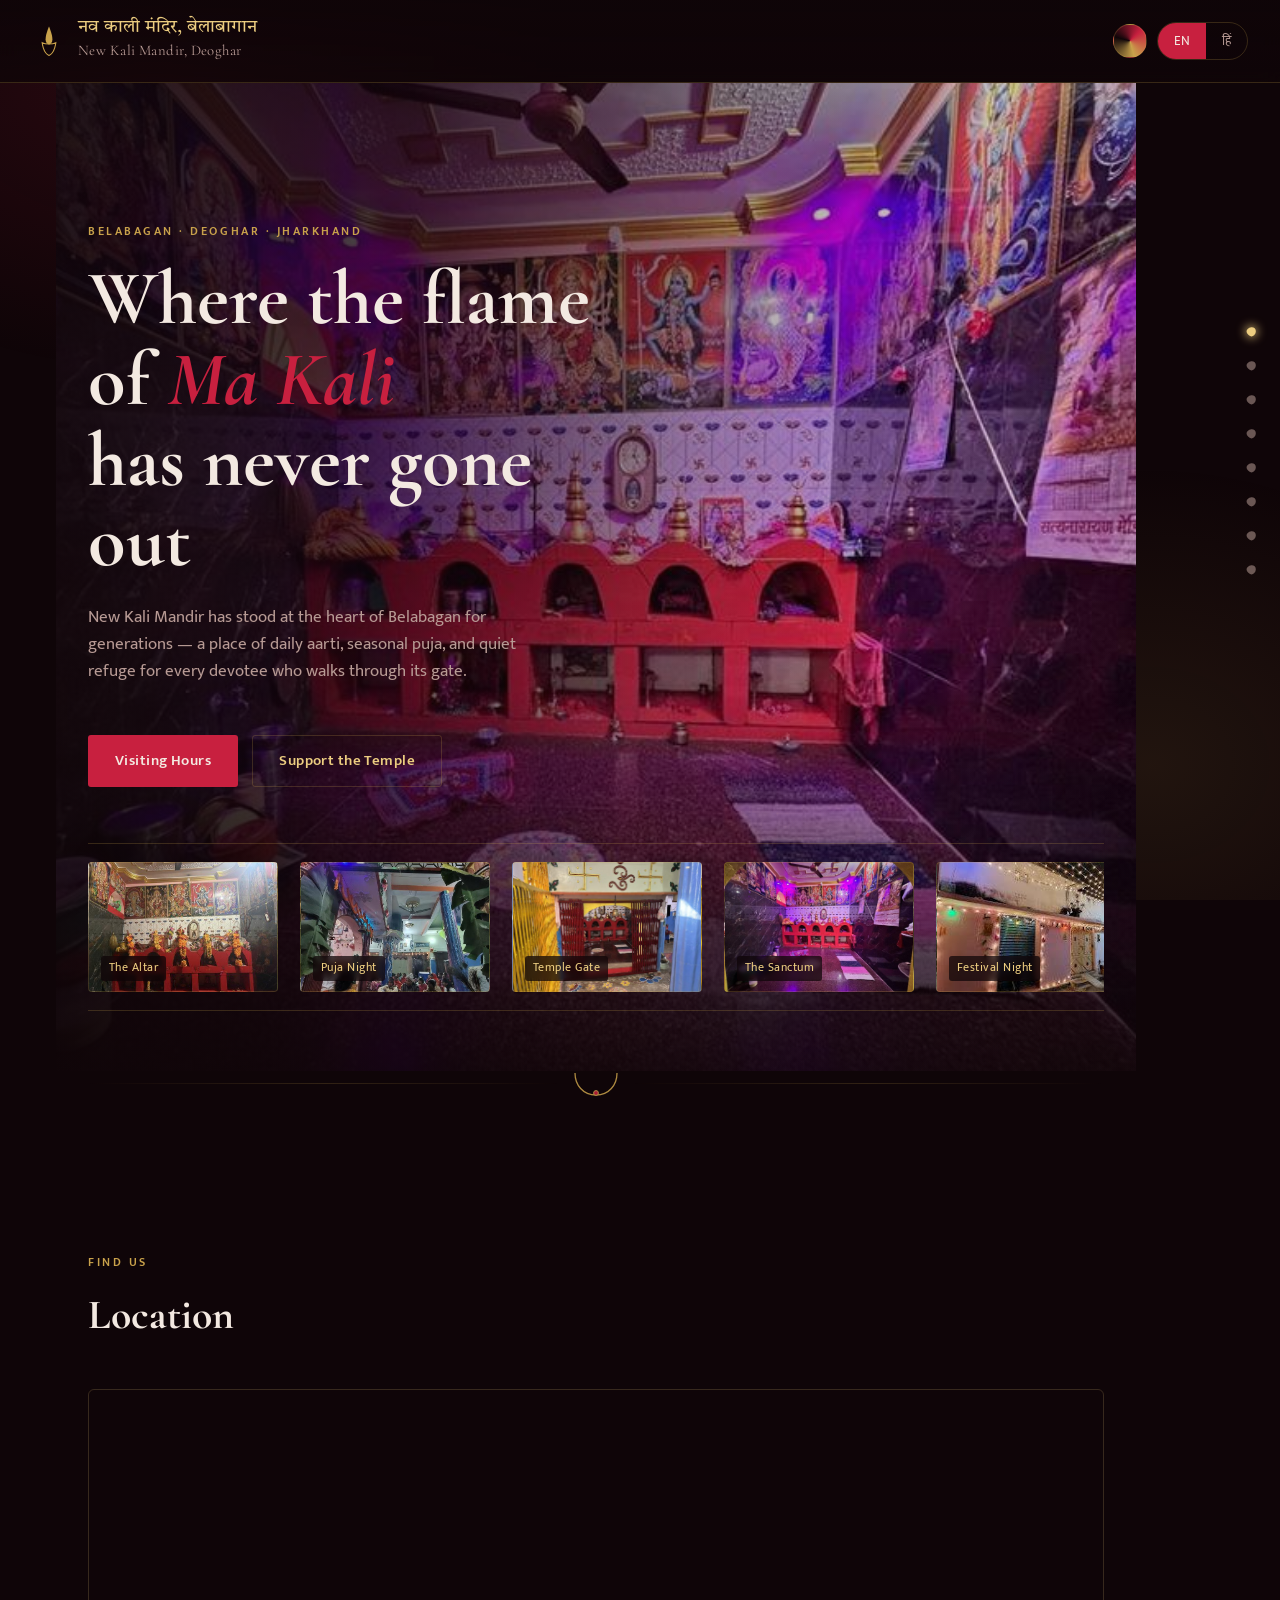
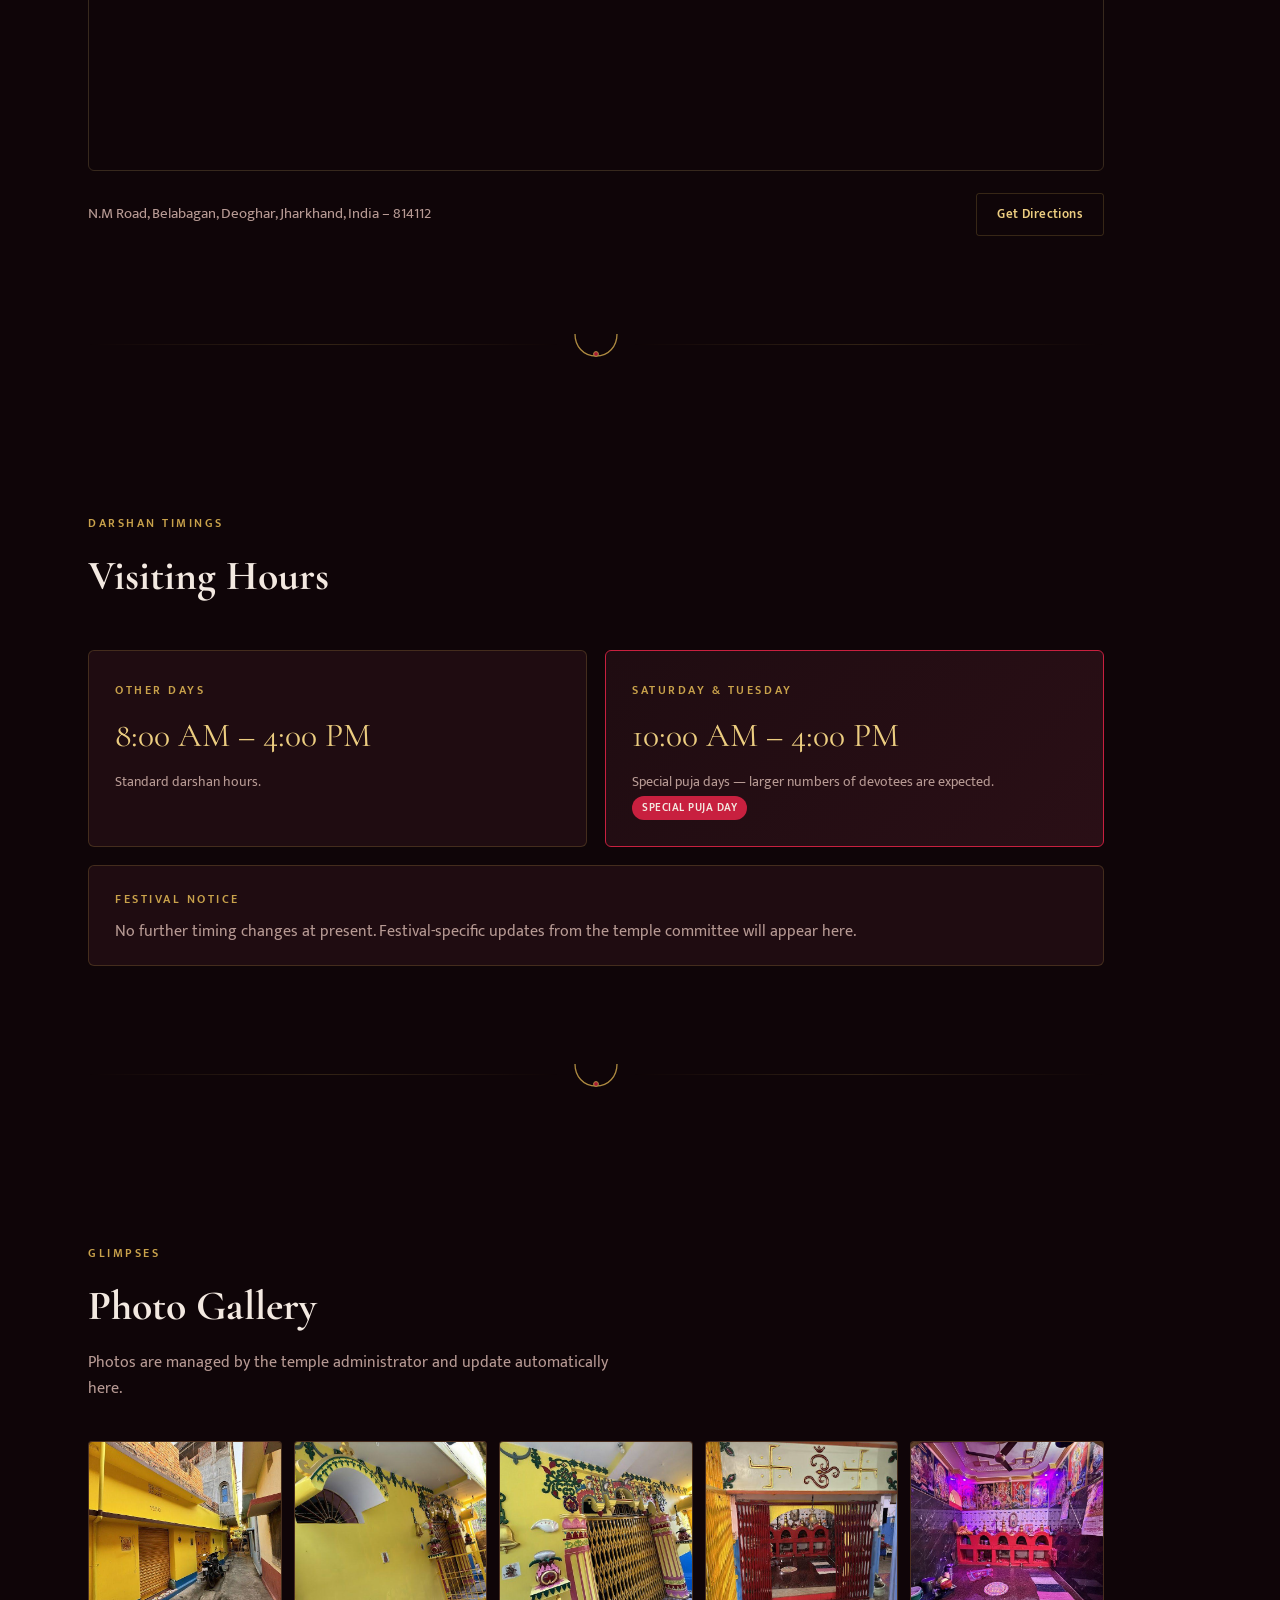
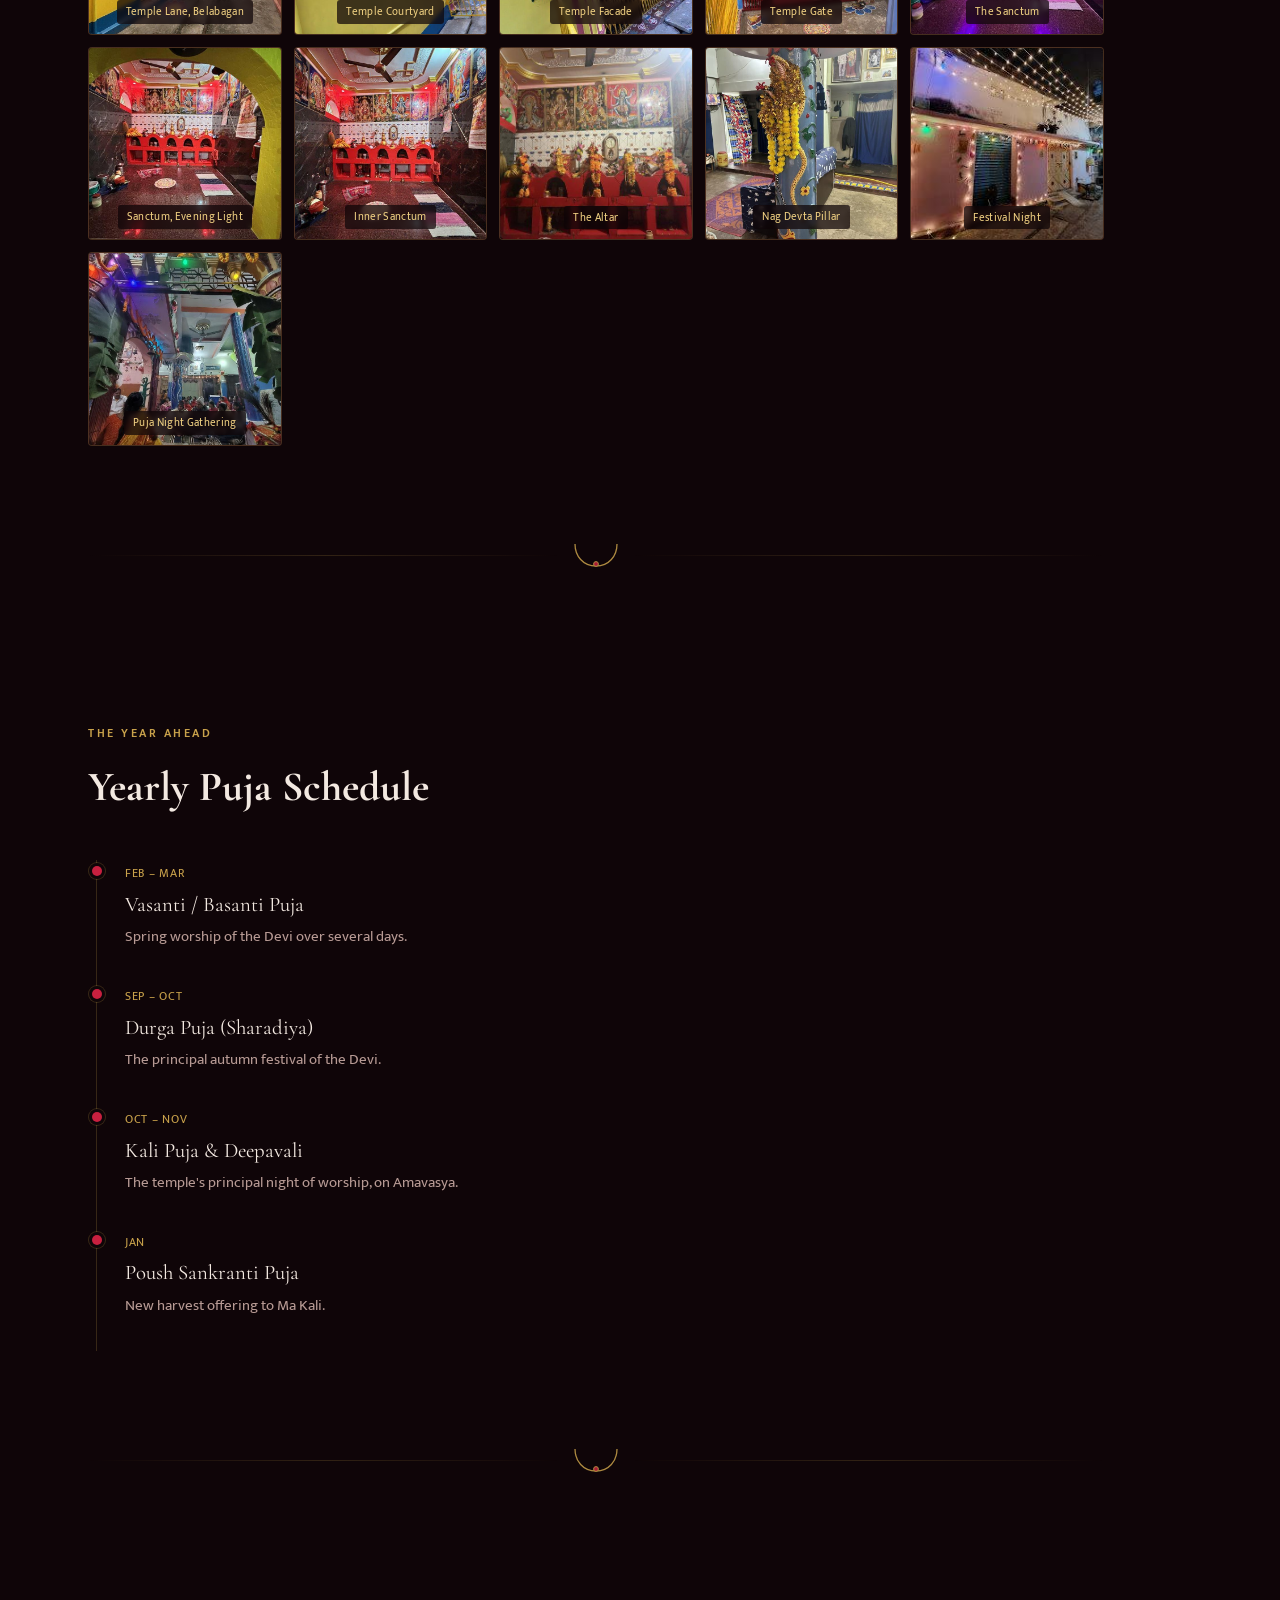
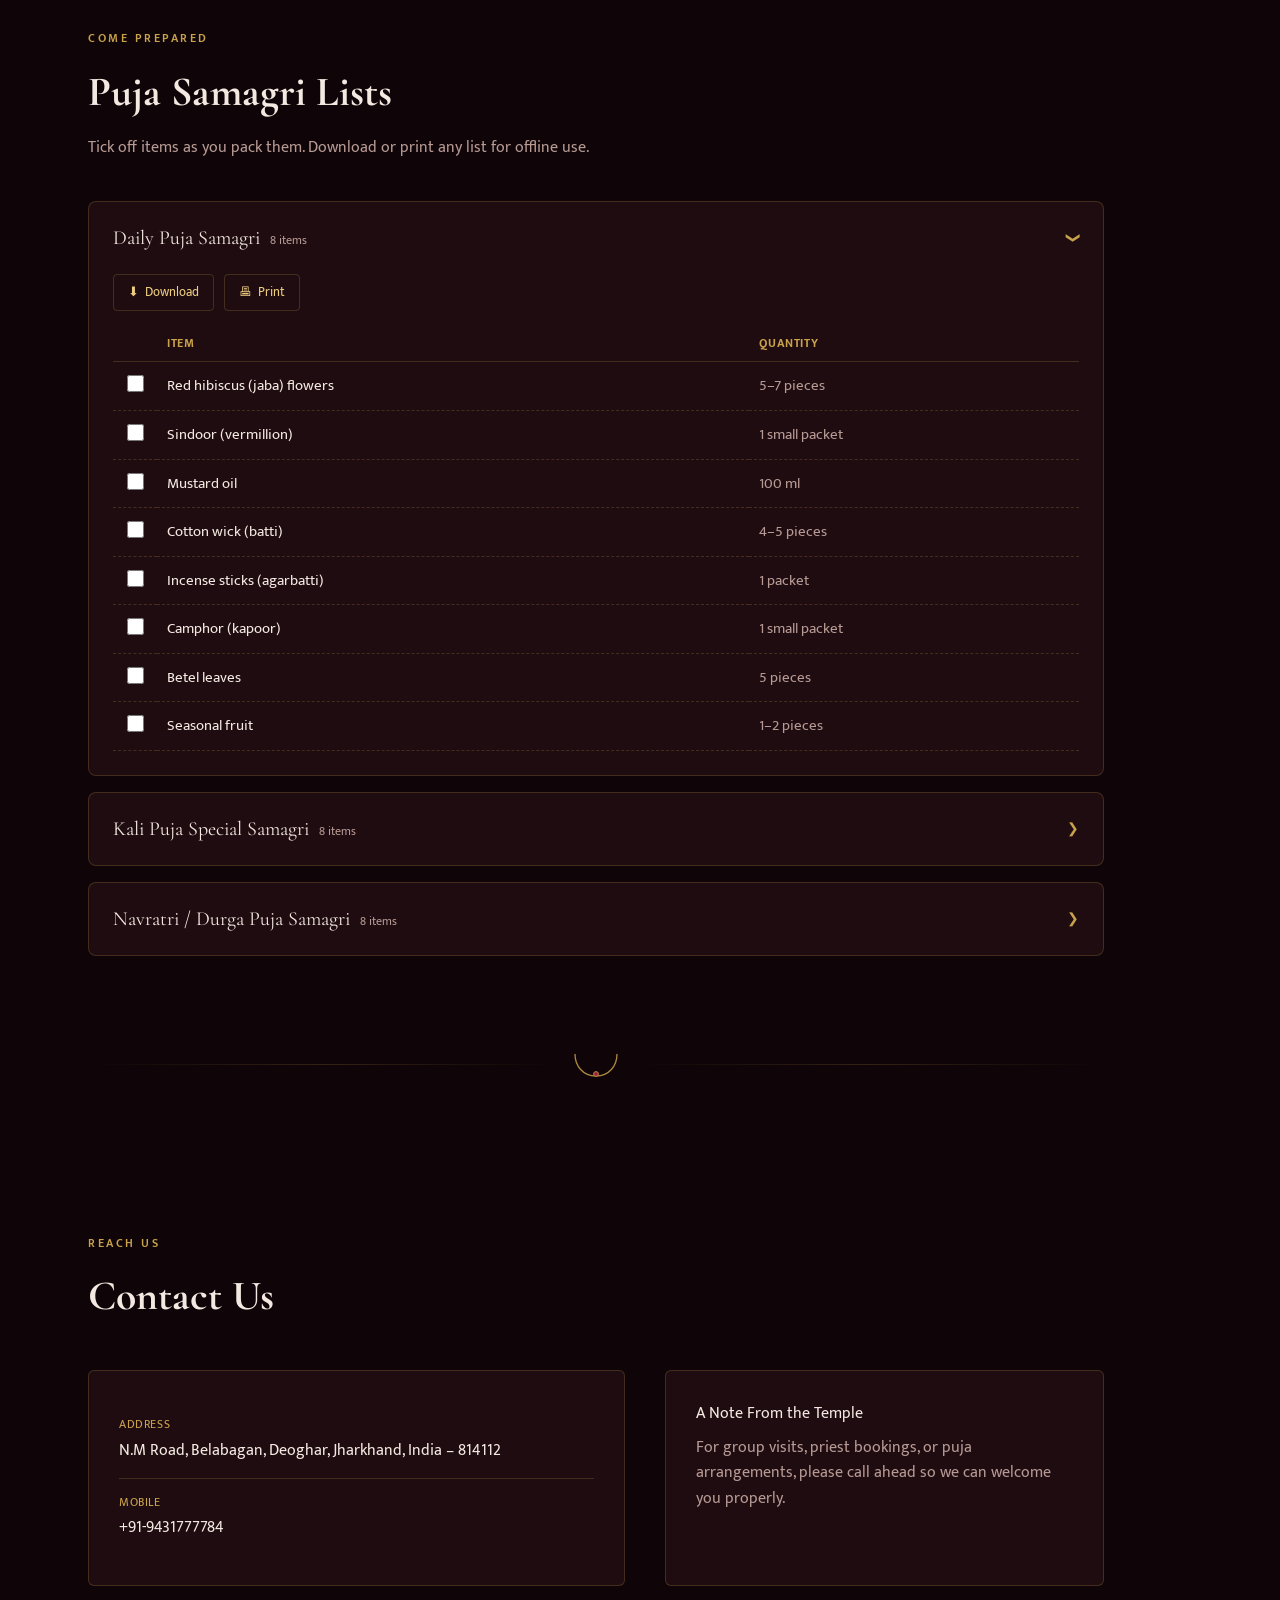
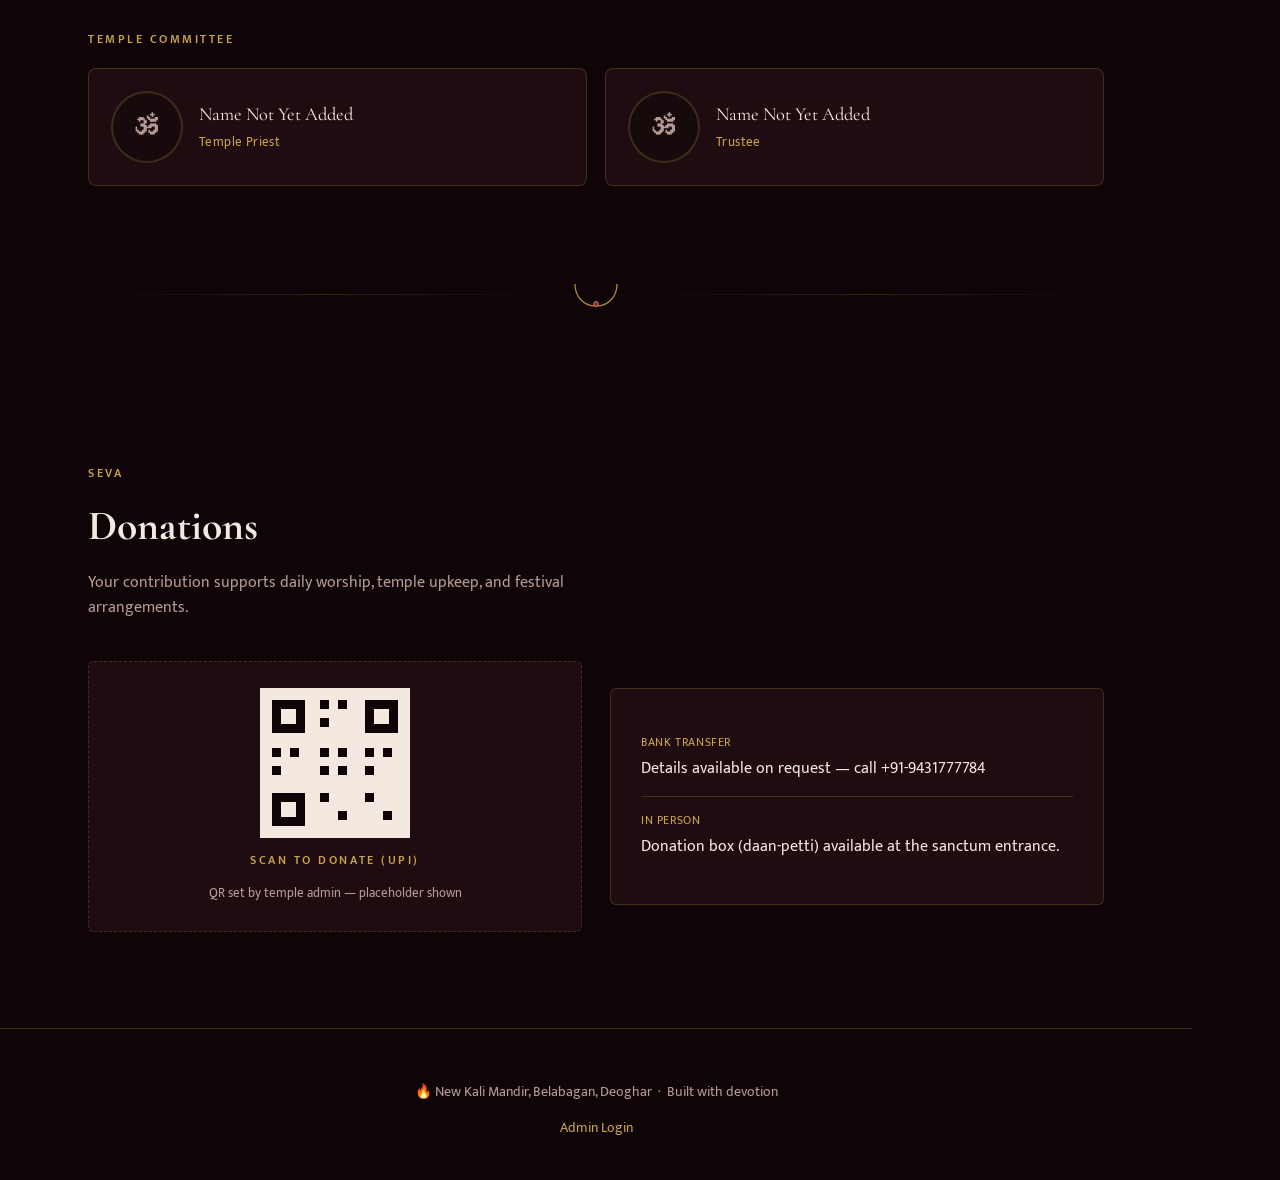
==== frontend/index.html @ b858eff6 "enhance picture loading issue" ====
<!DOCTYPE html>
<html lang="en" data-lang="en">
<head>
<meta charset="UTF-8" />
<meta name="viewport" content="width=device-width, initial-scale=1.0" />
<title>New Kali Mandir, Belabagan, Deoghar</title>
<link rel="icon" type="image/svg+xml" href="favicon.svg">
<link rel="icon" type="image/png" sizes="32x32" href="favicon-32x32.png">
<link rel="icon" type="image/png" sizes="16x16" href="favicon-16x16.png">
<link rel="apple-touch-icon" sizes="180x180" href="apple-touch-icon.png">
<link rel="manifest" href="site.webmanifest">
<!-- Hero photo loads above the fold, so hint the browser to fetch it early.
     This matches the DEFAULT hero_image in assets/default-content.json —
     if an admin changes the hero photo via the CMS, this preload just goes
     unused (a small wasted prefetch), it doesn't break anything. -->
<link rel="preload" as="image" href="assets/img/sanctum-wide.jpg">
<meta name="description" content="Official website of New Kali Mandir, Belabagan, Deoghar, Jharkhand — timings, puja schedule, gallery, and donations." />
<link rel="preconnect" href="https://fonts.googleapis.com">
<link rel="preconnect" href="https://fonts.gstatic.com" crossorigin>
<link href="https://fonts.googleapis.com/css2?family=Cormorant+Garamond:ital,wght@0,500;0,600;1,500&family=Tiro+Devanagari+Hindi:ital@0;1&family=Mukta:wght@400;500;600;700&display=swap" rel="stylesheet">
<link rel="stylesheet" href="styles.css">
<script>
  // Site configuration — set once the Azure Functions backend is deployed.
  // Until then the site runs fully on frontend/assets/default-content.json.
  window.KALI_MANDIR_API_BASE =
    "https://communication-fn.azurewebsites.net/api/KaliMandir?code=ybuYDQDF-EC2Fn0ez0UoT9bA0NCDprTb-rsvlb1GNHmVAzFuzGUvPw==";
</script>
</head>
<body>

<!-- Top bar -->
<header class="topbar">
  <div class="brand">
    <svg width="34" height="34" viewBox="0 0 40 40" fill="none">
      <path d="M20 3C20 3 24 12 24 18C24 22 22 24 20 24C18 24 16 22 16 18C16 12 20 3 20 3Z" fill="#C9A24B"/>
      <path d="M12 22C16 24 24 24 28 22C28 22 27 34 20 37C13 34 12 22 12 22Z" stroke="#C9A24B" stroke-width="1.3" fill="none"/>
    </svg>
    <div class="brand-text">
      <span class="title-hi">नव काली मंदिर, बेलाबागान</span>
      <span class="title-en">New Kali Mandir, Deoghar</span>
    </div>
  </div>
  <div class="controls">
    <div class="theme-switch" id="themeSwitch">
      <button type="button" class="theme-btn" id="themeBtn" aria-label="Change theme" title="Change theme"></button>
      <div class="theme-menu" id="themeMenu">
        <button type="button" class="theme-option" data-theme-opt="dark"><span class="swatch" style="background:#0f0508;border-color:#c9a24b"></span>Kali Night</button>
        <button type="button" class="theme-option" data-theme-opt="dusk"><span class="swatch" style="background:#2b1626;border-color:#d4a955"></span>Dusk</button>
        <button type="button" class="theme-option" data-theme-opt="marigold"><span class="swatch" style="background:#fbf3e6;border-color:#b3122a"></span>Marigold</button>
        <button type="button" class="theme-option" data-theme-opt="sandstone"><span class="swatch" style="background:#f3e4c8;border-color:#a8351e"></span>Sandstone</button>
        <button type="button" class="theme-option" data-theme-opt="royal-purple"><span class="swatch" style="background:#180a2e;border-color:#c9a24b"></span>Royal Purple</button>
        <button type="button" class="theme-option" data-theme-opt="lotus"><span class="swatch" style="background:#fdf1f3;border-color:#c31e4a"></span>Lotus</button>
      </div>
    </div>
    <div class="lang-toggle" role="group" aria-label="Language toggle">
      <button type="button" data-lang-btn="en" class="active">EN</button>
      <button type="button" data-lang-btn="hi">हिं</button>
    </div>
  </div>
</header>

<!-- Scroll-spy vertical diya nav -->
<nav class="diya-nav" id="diyaNav" aria-label="Section navigation">
  <a href="#home" data-target="home" class="active"><span class="flame"></span><span class="label" lang-el="en">Home</span><span class="label" lang-el="hi">गृह</span></a>
  <a href="#location" data-target="location"><span class="flame"></span><span class="label" lang-el="en">Location</span><span class="label" lang-el="hi">स्थान</span></a>
  <a href="#hours" data-target="hours"><span class="flame"></span><span class="label" lang-el="en">Hours</span><span class="label" lang-el="hi">समय</span></a>
  <a href="#gallery" data-target="gallery"><span class="flame"></span><span class="label" lang-el="en">Gallery</span><span class="label" lang-el="hi">गैलरी</span></a>
  <a href="#schedule" data-target="schedule"><span class="flame"></span><span class="label" lang-el="en">Puja Schedule</span><span class="label" lang-el="hi">पूजा कैलेंडर</span></a>
  <a href="#samagri" data-target="samagri"><span class="flame"></span><span class="label" lang-el="en">Samagri</span><span class="label" lang-el="hi">सामग्री</span></a>
  <a href="#contact" data-target="contact"><span class="flame"></span><span class="label" lang-el="en">Contact</span><span class="label" lang-el="hi">संपर्क</span></a>
  <a href="#donate" data-target="donate"><span class="flame"></span><span class="label" lang-el="en">Donate</span><span class="label" lang-el="hi">दान</span></a>
</nav>

<div class="page">

  <!-- HOME -->
  <section class="hero" id="home">
    <span class="eyebrow" lang-el="en">Belabagan · Deoghar · Jharkhand</span>
    <span class="eyebrow" lang-el="hi">बेलाबागान · देवघर · झारखंड</span>
    <h1 class="display">
      <span lang-el="en">Where the flame of <span class="accent">Ma Kali</span><br>has never gone out</span>
      <span lang-el="hi">जहाँ <span class="accent">माँ काली</span> की ज्योति<br>कभी नहीं बुझी</span>
    </h1>
    <p class="sub" lang-el="en">New Kali Mandir has stood at the heart of Belabagan for generations — a place of daily aarti, seasonal puja, and quiet refuge for every devotee who walks through its gate.</p>
    <p class="sub" lang-el="hi">नव काली मंदिर पीढ़ियों से बेलाबागान के केंद्र में स्थापित है — नित्य आरती, ऋतु पूजा और हर भक्त के लिए शांति का आश्रय स्थल।</p>
    <div class="cta-row">
      <a href="#hours" class="btn btn-primary"><span lang-el="en">Visiting Hours</span><span lang-el="hi">दर्शन समय</span></a>
      <a href="#donate" class="btn btn-ghost"><span lang-el="en">Support the Temple</span><span lang-el="hi">मंदिर सेवा में सहयोग</span></a>
    </div>

    <div class="slider-strip" aria-hidden="true">
      <div class="slider-track" id="sliderTrack"></div>
    </div>
  </section>

  <div class="toran" aria-hidden="true">
    <div class="rule"></div>
    <svg width="46" height="26" viewBox="0 0 46 26" fill="none"><path d="M2 2C2 14 10 24 23 24C36 24 44 14 44 2" stroke="#C9A24B" stroke-width="1.3"/><circle cx="23" cy="22" r="2.4" fill="#C8203F"/></svg>
    <div class="rule"></div>
  </div>

  <!-- LOCATION -->
  <section class="section" id="location">
    <div class="sec-head">
      <span class="eyebrow" lang-el="en">Find Us</span>
      <span class="eyebrow" lang-el="hi">हमें खोजें</span>
      <h2 class="display" lang-el="en">Location</h2>
      <h2 class="display" lang-el="hi">स्थान</h2>
    </div>
    <div class="map-frame">
      <iframe
        src="https://www.google.com/maps?q=New+Kali+Mandir,+Belabagan,+Deoghar,+Jharkhand&output=embed"
        loading="lazy" referrerpolicy="no-referrer-when-downgrade" title="Temple location map"></iframe>
    </div>
    <div class="addr-card">
      <span lang-el="en">N.M Road, Belabagan, Deoghar, Jharkhand, India – 814112</span>
      <span lang-el="hi">एन.एम रोड, बेलाबागान, देवघर, झारखंड, भारत – 814112</span>
      <a class="btn btn-ghost" style="margin-left:auto; flex-shrink:0;" target="_blank" rel="noopener"
         href="https://www.google.com/maps/place/New+Kali+Mandir/@24.4954472,86.6730384,1040m/data=!3m2!1e3!4b1!4m6!3m5!1s0x39f117b02b8d19e9:0x7ff673a9ff7c0ada!8m2!3d24.4954472!4d86.6756133!16s%2Fg%2F11fhwwjswz">
        <span lang-el="en">Get Directions</span><span lang-el="hi">दिशा-निर्देश पाएं</span>
      </a>
    </div>
  </section>

  <div class="toran" aria-hidden="true"><div class="rule"></div><svg width="46" height="26" viewBox="0 0 46 26" fill="none"><path d="M2 2C2 14 10 24 23 24C36 24 44 14 44 2" stroke="#C9A24B" stroke-width="1.3"/><circle cx="23" cy="22" r="2.4" fill="#C8203F"/></svg><div class="rule"></div></div>

  <!-- VISITING HOURS -->
  <section class="section" id="hours">
    <div class="sec-head">
      <span class="eyebrow" lang-el="en">Darshan Timings</span>
      <span class="eyebrow" lang-el="hi">दर्शन समय</span>
      <h2 class="display" lang-el="en">Visiting Hours</h2>
      <h2 class="display" lang-el="hi">दर्शन का समय</h2>
    </div>
    <div class="hours-grid" id="hoursGrid"></div>
    <div class="card" style="margin-top:18px; padding:20px 26px;" id="hoursNotice">
      <span class="eyebrow" lang-el="en">Festival Notice</span>
      <span class="eyebrow" lang-el="hi">पर्व सूचना</span>
      <p style="margin:8px 0 0; color:var(--muted);" lang-el="en"></p>
      <p style="margin:8px 0 0; color:var(--muted);" lang-el="hi"></p>
    </div>
  </section>

  <div class="toran" aria-hidden="true"><div class="rule"></div><svg width="46" height="26" viewBox="0 0 46 26" fill="none"><path d="M2 2C2 14 10 24 23 24C36 24 44 14 44 2" stroke="#C9A24B" stroke-width="1.3"/><circle cx="23" cy="22" r="2.4" fill="#C8203F"/></svg><div class="rule"></div></div>

  <!-- GALLERY -->
  <section class="section" id="gallery">
    <div class="sec-head">
      <span class="eyebrow" lang-el="en">Glimpses</span>
      <span class="eyebrow" lang-el="hi">झलकियाँ</span>
      <h2 class="display" lang-el="en">Photo Gallery</h2>
      <h2 class="display" lang-el="hi">फोटो गैलरी</h2>
      <p lang-el="en">Photos are managed by the temple administrator and update automatically here.</p>
      <p lang-el="hi">फोटो मंदिर प्रशासक द्वारा प्रबंधित होते हैं और यहाँ स्वतः अपडेट होते हैं।</p>
    </div>
    <div class="gallery-grid" id="galleryGrid"></div>
  </section>

  <div class="toran" aria-hidden="true"><div class="rule"></div><svg width="46" height="26" viewBox="0 0 46 26" fill="none"><path d="M2 2C2 14 10 24 23 24C36 24 44 14 44 2" stroke="#C9A24B" stroke-width="1.3"/><circle cx="23" cy="22" r="2.4" fill="#C8203F"/></svg><div class="rule"></div></div>

  <!-- PUJA SCHEDULE -->
  <section class="section" id="schedule">
    <div class="sec-head">
      <span class="eyebrow" lang-el="en">The Year Ahead</span>
      <span class="eyebrow" lang-el="hi">वर्ष भर के पर्व</span>
      <h2 class="display" lang-el="en">Yearly Puja Schedule</h2>
      <h2 class="display" lang-el="hi">वार्षिक पूजा कैलेंडर</h2>
    </div>
    <div class="timeline" id="scheduleTimeline"></div>
  </section>

  <div class="toran" aria-hidden="true"><div class="rule"></div><svg width="46" height="26" viewBox="0 0 46 26" fill="none"><path d="M2 2C2 14 10 24 23 24C36 24 44 14 44 2" stroke="#C9A24B" stroke-width="1.3"/><circle cx="23" cy="22" r="2.4" fill="#C8203F"/></svg><div class="rule"></div></div>

  <!-- SAMAGRI -->
  <section class="section" id="samagri">
    <div class="sec-head">
      <span class="eyebrow" lang-el="en">Come Prepared</span>
      <span class="eyebrow" lang-el="hi">पूजा की तैयारी</span>
      <h2 class="display" lang-el="en">Puja Samagri Lists</h2>
      <h2 class="display" lang-el="hi">पूजा सामग्री सूचियाँ</h2>
      <p lang-el="en">Tick off items as you pack them. Download or print any list for offline use.</p>
      <p lang-el="hi">सामान पैक करते समय सूची जाँच लें। ऑफ़लाइन उपयोग हेतु किसी भी सूची को डाउनलोड या प्रिंट करें।</p>
    </div>
    <div id="samagriListsContainer" class="samagri-lists"></div>
  </section>

  <div class="toran" aria-hidden="true"><div class="rule"></div><svg width="46" height="26" viewBox="0 0 46 26" fill="none"><path d="M2 2C2 14 10 24 23 24C36 24 44 14 44 2" stroke="#C9A24B" stroke-width="1.3"/><circle cx="23" cy="22" r="2.4" fill="#C8203F"/></svg><div class="rule"></div></div>

  <!-- CONTACT -->
  <section class="section" id="contact">
    <div class="sec-head">
      <span class="eyebrow" lang-el="en">Reach Us</span>
      <span class="eyebrow" lang-el="hi">संपर्क करें</span>
      <h2 class="display" lang-el="en">Contact Us</h2>
      <h2 class="display" lang-el="hi">संपर्क करें</h2>
    </div>
    <div class="contact-grid">
      <div class="contact-card">
        <div class="contact-row">
          <div>
            <div class="k" lang-el="en">Address</div>
            <div class="k" lang-el="hi">पता</div>
            <div class="v">N.M Road, Belabagan, Deoghar, Jharkhand, India – 814112</div>
          </div>
        </div>
        <div class="contact-row">
          <div>
            <div class="k" lang-el="en">Mobile</div>
            <div class="k" lang-el="hi">मोबाइल</div>
            <div class="v"><a href="tel:+919431777784">+91-9431777784</a></div>
          </div>
        </div>
      </div>
      <div class="contact-card">
        <div class="k" lang-el="en" style="margin-bottom:8px;">A Note From the Temple</div>
        <div class="k" lang-el="hi" style="margin-bottom:8px;">मंदिर की ओर से</div>
        <p style="color:var(--muted); margin:0;" lang-el="en">For group visits, priest bookings, or puja arrangements, please call ahead so we can welcome you properly.</p>
        <p style="color:var(--muted); margin:0;" lang-el="hi">सामूहिक दर्शन, पुरोहित बुकिंग या पूजा व्यवस्था हेतु कृपया पहले से कॉल करें ताकि हम आपका उचित स्वागत कर सकें।</p>
      </div>
    </div>
    <div class="custodians-head">
      <span class="eyebrow" lang-el="en">Temple Committee</span>
      <span class="eyebrow" lang-el="hi">मंदिर समिति</span>
    </div>
    <div id="custodiansGrid" class="custodians-grid"></div>
  </section>

  <div class="toran" aria-hidden="true"><div class="rule"></div><svg width="46" height="26" viewBox="0 0 46 26" fill="none"><path d="M2 2C2 14 10 24 23 24C36 24 44 14 44 2" stroke="#C9A24B" stroke-width="1.3"/><circle cx="23" cy="22" r="2.4" fill="#C8203F"/></svg><div class="rule"></div></div>

  <!-- DONATIONS -->
  <section class="section" id="donate">
    <div class="sec-head">
      <span class="eyebrow" lang-el="en">Seva</span>
      <span class="eyebrow" lang-el="hi">सेवा</span>
      <h2 class="display" lang-el="en">Donations</h2>
      <h2 class="display" lang-el="hi">दान</h2>
      <p lang-el="en">Your contribution supports daily worship, temple upkeep, and festival arrangements.</p>
      <p lang-el="hi">आपका योगदान नित्य पूजा, मंदिर रखरखाव और पर्व आयोजनों में सहायक होता है।</p>
    </div>
    <div class="donate-grid">
      <div class="qr-box">
        <svg viewBox="0 0 100 100"><rect width="100" height="100" fill="#F3E9E1"/><g fill="#0F0508">
          <rect x="8" y="8" width="22" height="22"/><rect x="70" y="8" width="22" height="22"/><rect x="8" y="70" width="22" height="22"/>
          <rect x="14" y="14" width="10" height="10" fill="#F3E9E1"/><rect x="76" y="14" width="10" height="10" fill="#F3E9E1"/><rect x="14" y="76" width="10" height="10" fill="#F3E9E1"/>
          <rect x="40" y="8" width="6" height="6"/><rect x="52" y="8" width="6" height="6"/><rect x="40" y="20" width="6" height="6"/>
          <rect x="8" y="40" width="6" height="6"/><rect x="20" y="40" width="6" height="6"/><rect x="8" y="52" width="6" height="6"/>
          <rect x="40" y="40" width="6" height="6"/><rect x="52" y="40" width="6" height="6"/><rect x="40" y="52" width="6" height="6"/><rect x="52" y="52" width="6" height="6"/>
          <rect x="70" y="40" width="6" height="6"/><rect x="82" y="40" width="6" height="6"/><rect x="70" y="52" width="6" height="6"/>
          <rect x="40" y="70" width="6" height="6"/><rect x="52" y="82" width="6" height="6"/><rect x="70" y="70" width="6" height="6"/><rect x="82" y="82" width="6" height="6"/>
        </g></svg>
        <span class="eyebrow" lang-el="en">Scan to donate (UPI)</span>
        <span class="eyebrow" lang-el="hi">दान हेतु स्कैन करें (UPI)</span>
        <span style="font-size:0.8rem; color:var(--muted);" lang-el="en">QR set by temple admin — placeholder shown</span>
        <span style="font-size:0.8rem; color:var(--muted);" lang-el="hi">मंदिर प्रशासक द्वारा सेट — नमूना दिखाया गया है</span>
      </div>
      <div class="contact-card">
        <div class="contact-row"><div><div class="k" lang-el="en">Bank Transfer</div><div class="k" lang-el="hi">बैंक हस्तांतरण</div><div class="v" id="bankDetails">Details available on request — call +91-9431777784</div></div></div>
        <div class="contact-row"><div><div class="k" lang-el="en">In Person</div><div class="k" lang-el="hi">प्रत्यक्ष दान</div><div class="v" lang-el="en">Donation box (daan-petti) available at the sanctum entrance.</div><div class="v" lang-el="hi">गर्भगृह के प्रवेश द्वार पर दान पेटी उपलब्ध है।</div></div></div>
      </div>
    </div>
  </section>

  <footer class="site-footer">
    <p lang-el="en">🔥 New Kali Mandir, Belabagan, Deoghar &nbsp;·&nbsp; Built with devotion</p>
    <p lang-el="hi">🔥 नव काली मंदिर, बेलाबागान, देवघर &nbsp;·&nbsp; श्रद्धा से निर्मित</p>
    <a class="admin-link" href="admin.html" lang-el="en">Admin Login</a>
    <a class="admin-link" href="admin.html" lang-el="hi">प्रशासक लॉगिन</a>
  </footer>

</div>

<!-- Lightbox for gallery images -->
<div class="lightbox" id="lightbox" role="dialog" aria-modal="true" aria-label="Enlarged photo">
  <button type="button" class="lightbox-close" id="lightboxClose" aria-label="Close">&times;</button>
  <button type="button" class="lightbox-nav lightbox-prev" id="lightboxPrev" aria-label="Previous photo">&#10094;</button>
  <img id="lightboxImg" src="" alt="">
  <button type="button" class="lightbox-nav lightbox-next" id="lightboxNext" aria-label="Next photo">&#10095;</button>
  <div class="lightbox-cap" id="lightboxCap"></div>
</div>

<script src="index.js"></script>
</body>
</html>
---- frontend/styles.css ----
/* ============================================================
   Kali Mandir, Belabagan — Design Tokens
   Four selectable themes (html[data-theme="..."]): dark (default),
   dusk, marigold, sandstone. Every color used in the page is a
   token below — never hardcode a hex/rgba color elsewhere in this
   file, or it won't adapt when the theme switches.
   Type: Cormorant Garamond / Tiro Devanagari Hindi (display)
         Mukta (body, bilingual)
   Signature: diya (lamp) trail scroll-spy + toran arch dividers
   ============================================================ */

:root,
html[data-theme="dark"] {
  --bg: #0f0508;
  --bg-alt: #170a0d;
  --surface: #1f0c11;
  --surface-2: #2a0f16;
  --sindoor: #c8203f;
  --sindoor-deep: #7a0c1e;
  --gold: #c9a24b;
  --gold-bright: #eccd80;
  --ivory: #f3e9e1;
  --muted: #b79a94;
  --line: rgba(201, 162, 75, 0.22);
  --on-accent: #f3e9e1;

  /* RGB triplets (no rgba() wrapper) so overlays/scrims can use rgba(var(--x-rgb), alpha) */
  --bg-rgb: 15, 5, 8;
  --gold-rgb: 201, 162, 75;
  --gold-bright-rgb: 236, 205, 128;

  /* Decorative background embers (body::before) */
  --texture-1: rgba(200, 32, 63, 0.14);
  --texture-2: rgba(201, 162, 75, 0.10);

  --map-filter: grayscale(0.25) sepia(0.15) contrast(1.05);
}

html[data-theme="dusk"] {
  --bg: #2b1626;
  --bg-alt: #35192c;
  --surface: #3d1f34;
  --surface-2: #4a2540;
  --sindoor: #c22c52;
  --sindoor-deep: #96203e;
  --gold: #d4a955;
  --gold-bright: #f0cd7e;
  --ivory: #f7ece8;
  --muted: #c9a8bc;
  --line: rgba(212, 169, 85, 0.24);
  --on-accent: #f7ece8;

  --bg-rgb: 43, 22, 38;
  --gold-rgb: 212, 169, 85;
  --gold-bright-rgb: 240, 205, 126;

  --texture-1: rgba(194, 44, 82, 0.16);
  --texture-2: rgba(212, 169, 85, 0.12);

  --map-filter: grayscale(0.2) sepia(0.1) contrast(1.05);
}

html[data-theme="marigold"] {
  --bg: #fbf3e6;
  --bg-alt: #f5e7d2;
  --surface: #ffffff;
  --surface-2: #fbf0de;
  --sindoor: #b3122a;
  --sindoor-deep: #8a0e20;
  --gold: #8a5c18;
  --gold-bright: #9c6b1a;
  --ivory: #2a1410;
  --muted: #6b5647;
  --line: rgba(179, 18, 42, 0.18);
  --on-accent: #fbf3e6;

  --bg-rgb: 251, 243, 230;
  --gold-rgb: 138, 92, 24;
  --gold-bright-rgb: 156, 107, 26;

  --texture-1: rgba(179, 18, 42, 0.06);
  --texture-2: rgba(138, 92, 24, 0.07);

  --map-filter: none;
}

html[data-theme="sandstone"] {
  --bg: #f3e4c8;
  --bg-alt: #ead7b0;
  --surface: #fbf1de;
  --surface-2: #f5e5c4;
  --sindoor: #a8351e;
  --sindoor-deep: #7d2515;
  --gold: #71460e;
  --gold-bright: #7d5313;
  --ivory: #2e1b0e;
  --muted: #6b5638;
  --line: rgba(113, 70, 14, 0.28);
  --on-accent: #fbf1de;

  --bg-rgb: 243, 228, 200;
  --gold-rgb: 113, 70, 14;
  --gold-bright-rgb: 125, 83, 19;

  --texture-1: rgba(168, 53, 30, 0.07);
  --texture-2: rgba(113, 70, 14, 0.09);

  --map-filter: sepia(0.1) contrast(1.03);
}

html[data-theme="royal-purple"] {
  --bg: #180a2e;
  --bg-alt: #200f38;
  --surface: #291442;
  --surface-2: #331a52;
  --sindoor: #b82a4e;
  --sindoor-deep: #8f2039;
  --gold: #c9a24b;
  --gold-bright: #eccd80;
  --ivory: #f2e9f5;
  --muted: #b6a0c4;
  --line: rgba(201, 162, 75, 0.22);
  --on-accent: #f2e9f5;

  --bg-rgb: 24, 10, 46;
  --gold-rgb: 201, 162, 75;
  --gold-bright-rgb: 236, 205, 128;

  --texture-1: rgba(184, 42, 78, 0.16);
  --texture-2: rgba(201, 162, 75, 0.10);

  --map-filter: grayscale(0.15) sepia(0.05) contrast(1.05);
}

html[data-theme="lotus"] {
  --bg: #fdf1f3;
  --bg-alt: #f8e3e7;
  --surface: #ffffff;
  --surface-2: #fceef0;
  --sindoor: #c31e4a;
  --sindoor-deep: #96173a;
  --gold: #7a5814;
  --gold-bright: #8a6417;
  --ivory: #341520;
  --muted: #6b4d57;
  --line: rgba(195, 30, 74, 0.16);
  --on-accent: #fdf1f3;

  --bg-rgb: 253, 241, 243;
  --gold-rgb: 122, 88, 20;
  --gold-bright-rgb: 138, 100, 23;

  --texture-1: rgba(195, 30, 74, 0.06);
  --texture-2: rgba(122, 88, 20, 0.06);

  --map-filter: none;
}

:root {
  --font-display-en: "Cormorant Garamond", "Noto Serif Devanagari", serif;
  --font-display-hi: "Tiro Devanagari Hindi", "Cormorant Garamond", serif;
  --font-body: "Mukta", "Noto Sans", sans-serif;

  --nav-w: 88px;
}

* { box-sizing: border-box; }

html { scroll-behavior: smooth; }

body {
  margin: 0;
  background: var(--bg);
  color: var(--ivory);
  font-family: var(--font-body);
  line-height: 1.6;
  -webkit-font-smoothing: antialiased;
  overflow-x: hidden;
  transition: background-color .25s ease, color .25s ease;
}

/* Background texture: faint radial embers (color/opacity per theme) */
body::before {
  content: "";
  position: fixed;
  inset: 0;
  z-index: 0;
  pointer-events: none;
  background:
    radial-gradient(ellipse 700px 500px at 12% 8%, var(--texture-1), transparent 60%),
    radial-gradient(ellipse 600px 500px at 90% 85%, var(--texture-2), transparent 60%);
}

[lang-el] { display: none; }
html[data-lang="en"] [lang-el="en"] { display: revert; }
html[data-lang="hi"] [lang-el="hi"] { display: revert; }
html[data-lang="hi"] [lang-el="en"] { display: none; }
html[data-lang="en"] [lang-el="hi"] { display: none; }
html[data-lang="hi"] { --font-display-active: var(--font-display-hi); }
html[data-lang="en"] { --font-display-active: var(--font-display-en); }
html[data-lang="hi"] .display { font-family: var(--font-display-hi); }
html[data-lang="en"] .display { font-family: var(--font-display-en); }

.eyebrow {
  font-family: var(--font-body);
  font-size: 0.72rem;
  letter-spacing: 0.22em;
  text-transform: uppercase;
  color: var(--gold);
  font-weight: 600;
}

h1, h2, h3 { font-family: var(--font-display-en); margin: 0; color: var(--ivory); }
html[data-lang="hi"] h1, html[data-lang="hi"] h2, html[data-lang="hi"] h3 { font-family: var(--font-display-hi); }

a { color: inherit; text-decoration: none; }

img { max-width: 100%; display: block; }

/* ---------- Layout shell ---------- */
.page { position: relative; z-index: 1; padding-right: var(--nav-w); }
@media (max-width: 860px) { .page { padding-right: 0; padding-bottom: 74px; } }

.section {
  max-width: 1080px;
  margin: 0 auto;
  padding: 96px 32px;
  scroll-margin-top: 24px;
  position: relative;
}
@media (max-width: 640px) { .section { padding: 64px 20px; } }

/* Toran (temple-arch) divider used between sections */
.toran {
  display: flex;
  align-items: center;
  justify-content: center;
  gap: 10px;
  margin: 0 auto 56px;
  max-width: 1080px;
  padding: 0 32px;
  opacity: 0.85;
}
.toran svg { flex-shrink: 0; }
.toran svg path, .toran svg circle { stroke: var(--gold); }
.toran svg circle { fill: var(--sindoor); }
.toran .rule { flex: 1; height: 1px; background: linear-gradient(90deg, transparent, var(--line), transparent); }

/* ---------- Header / Top bar ---------- */
.topbar {
  position: sticky; top: 0; z-index: 40;
  display: flex; align-items: center; justify-content: space-between;
  padding: 18px 32px;
  gap: 16px;
  background: linear-gradient(180deg, rgba(var(--bg-rgb),0.96), rgba(var(--bg-rgb),0.78));
  backdrop-filter: blur(10px);
  border-bottom: 1px solid var(--line);
}
.topbar .brand { display: flex; align-items: center; gap: 12px; min-width: 0; }
.topbar .brand svg path { fill: var(--gold); }
.topbar .brand svg path[stroke] { stroke: var(--gold); fill: none; }
.topbar .brand-text .title-hi { font-family: var(--font-display-hi); font-size: 1.15rem; color: var(--gold-bright); display: block; line-height: 1.1; }
.topbar .brand-text .title-en { font-family: var(--font-display-en); font-size: 0.92rem; color: var(--muted); letter-spacing: 0.03em; }
.topbar .controls { display: flex; align-items: center; gap: 10px; flex-shrink: 0; }

@media (max-width: 480px) {
  .topbar { padding: 14px 16px; gap: 8px; }
  .topbar .brand { gap: 8px; }
  .topbar .brand svg { width: 27px; height: 27px; flex-shrink: 0; }
  .topbar .brand-text .title-hi { font-size: 0.94rem; }
  .topbar .brand-text .title-en { font-size: 0.72rem; }
  .topbar .controls { gap: 6px; }
  .lang-toggle button { padding: 6px 11px; }
  .theme-switch .theme-btn { width: 29px; height: 29px; }
}

.lang-toggle {
  display: flex; border: 1px solid var(--line); border-radius: 999px; overflow: hidden;
  font-size: 0.78rem; letter-spacing: 0.04em;
}
.lang-toggle button {
  background: transparent; color: var(--muted); border: none; padding: 7px 16px; cursor: pointer;
  font-family: var(--font-body); transition: all .2s ease;
}
.lang-toggle button.active { background: var(--sindoor); color: var(--on-accent); }

/* Theme switcher: small swatch dots in a popover */
.theme-switch { position: relative; }
.theme-switch .theme-btn {
  width: 34px; height: 34px; border-radius: 50%; border: 1px solid var(--line);
  background: conic-gradient(from 45deg, var(--sindoor), var(--gold), var(--bg), var(--sindoor));
  cursor: pointer; display: flex; align-items: center; justify-content: center;
}
.theme-switch .theme-menu {
  position: absolute; top: calc(100% + 10px); right: 0;
  background: var(--surface); border: 1px solid var(--line); border-radius: 10px;
  padding: 10px; display: none; gap: 8px; z-index: 60;
  box-shadow: 0 12px 30px rgba(var(--bg-rgb), 0.35);
  min-width: 176px;
}
.theme-switch.open .theme-menu { display: flex; flex-direction: column; }
.theme-switch .theme-option {
  display: flex; align-items: center; gap: 10px;
  background: none; border: none; padding: 7px 8px; border-radius: 6px;
  cursor: pointer; color: var(--ivory); font-family: var(--font-body); font-size: 0.82rem;
  text-align: left; white-space: nowrap;
}
.theme-switch .theme-option:hover { background: rgba(var(--gold-rgb), 0.12); }
.theme-switch .theme-option.active { color: var(--gold-bright); }
.theme-switch .swatch { width: 18px; height: 18px; border-radius: 50%; border: 1px solid var(--line); flex-shrink: 0; }

/* ---------- Right-side scroll-spy nav (signature diya trail) ---------- */
.diya-nav {
  position: fixed; top: 50%; right: 22px; transform: translateY(-50%);
  z-index: 50;
  display: flex; flex-direction: column; align-items: center; gap: 20px;
}
.diya-nav a {
  position: relative; display: flex; align-items: center; justify-content: center;
  width: 14px; height: 14px;
}
.diya-nav .flame {
  width: 9px; height: 9px; border-radius: 50% 50% 50% 50% / 60% 60% 40% 40%;
  background: var(--muted); opacity: 0.55; transform: rotate(45deg);
  transition: all .3s ease;
}
.diya-nav a.active .flame {
  background: var(--gold-bright);
  box-shadow: 0 0 10px 2px rgba(var(--gold-bright-rgb), 0.7);
  opacity: 1;
}
.diya-nav .label {
  position: absolute; right: 26px; top: 50%; transform: translateY(-50%);
  white-space: nowrap; font-size: 0.72rem; letter-spacing: 0.06em; color: var(--gold-bright);
  background: var(--surface); border: 1px solid var(--line); padding: 5px 10px; border-radius: 6px;
  opacity: 0; pointer-events: none; transition: opacity .2s ease;
}
.diya-nav a:hover .label { opacity: 1; }

@media (max-width: 860px) {
  .diya-nav {
    position: fixed; top: auto; bottom: 0; right: 0; left: 0; transform: none;
    flex-direction: row; justify-content: space-evenly; gap: 0;
    background: rgba(var(--bg-rgb), 0.97); border-top: 1px solid var(--line);
    padding: 12px 6px; backdrop-filter: blur(10px);
  }
  .diya-nav .label { display: none; }
}

/* ---------- Hero ---------- */
.hero {
  position: relative;
  isolation: isolate;
  min-height: 92vh;
  display: flex; flex-direction: column; justify-content: center;
  padding: 140px 32px 60px;
  max-width: 1080px; margin: 0 auto;
  overflow: hidden;
}
.hero::before {
  content: "";
  position: absolute; inset: -60px -32px;
  z-index: -1;
  /* Desktop: dark on the left (behind the text column), fading clear toward
     the right so the actual photo stays vivid rather than washed out — plus
     a light top clue of the photo before the title starts, darkening toward
     the text band, then fading to page bg at the bottom for a clean handoff
     into the slider strip below. */
  background-image:
    linear-gradient(100deg, rgba(var(--bg-rgb),0.93) 0%, rgba(var(--bg-rgb),0.72) 30%, rgba(var(--bg-rgb),0.28) 55%, rgba(var(--bg-rgb),0.06) 75%),
    linear-gradient(180deg, rgba(var(--bg-rgb),0.10) 0%, rgba(var(--bg-rgb),0.10) 60%, var(--bg) 100%),
    var(--hero-image, none);
  background-size: cover;
  background-position: center 30%;
}
@media (max-width: 760px) {
  /* Mobile: text spans the full width, so there's no "clear side" to leave
     the photo showing — use a top-to-bottom fade instead, still lighter at
     the very top (a glimpse of the photo above the eyebrow) than in the
     original all-over wash. */
  .hero::before {
    background-image:
      linear-gradient(180deg, rgba(var(--bg-rgb),0.18) 0%, rgba(var(--bg-rgb),0.80) 24%, rgba(var(--bg-rgb),0.88) 68%, var(--bg) 100%),
      var(--hero-image, none);
  }
}
.hero .eyebrow { margin-bottom: 18px; }
.hero h1 {
  font-size: clamp(2.6rem, 6vw, 5rem);
  line-height: 1.05;
  color: var(--ivory);
  max-width: 14ch;
}
.hero h1 .accent { color: var(--sindoor); font-style: italic; }
.hero p.sub { margin-top: 22px; max-width: 46ch; color: var(--muted); font-size: 1.05rem; }
.hero .cta-row { margin-top: 34px; display: flex; gap: 14px; flex-wrap: wrap; }

.btn {
  display: inline-flex; align-items: center; gap: 8px;
  padding: 13px 26px; border-radius: 3px;
  font-family: var(--font-body); font-size: 0.92rem; letter-spacing: 0.03em; font-weight: 600;
  cursor: pointer; border: 1px solid transparent; transition: all .2s ease;
}
.btn-primary { background: var(--sindoor); color: var(--on-accent); }
.btn-primary:hover { background: var(--sindoor-deep); }
.btn-ghost { border-color: var(--line); color: var(--gold-bright); }
.btn-ghost:hover { border-color: var(--gold); background: rgba(var(--gold-rgb), 0.08); }

/* Auto slider strip, right to left */
.slider-strip {
  margin-top: 56px;
  overflow: hidden;
  border-top: 1px solid var(--line);
  border-bottom: 1px solid var(--line);
  padding: 18px 0;
}
.slider-track {
  display: flex; gap: 22px; width: max-content;
  animation: slide-rtl 28s linear infinite;
}
.slider-track .tile {
  width: 190px; height: 130px; border-radius: 4px; flex-shrink: 0;
  display: flex; align-items: flex-end; padding: 10px 12px;
  font-size: 0.72rem; color: var(--gold-bright); letter-spacing: 0.04em;
  border: 1px solid var(--line);
  background-size: cover; background-position: center;
}
.slider-track .tile span {
  background: rgba(var(--bg-rgb), 0.72);
  padding: 3px 8px;
  border-radius: 3px;
  backdrop-filter: blur(2px);
}
@keyframes slide-rtl {
  from { transform: translateX(0); }
  to { transform: translateX(-50%); }
}
@media (prefers-reduced-motion: reduce) {
  .slider-track { animation: none; }
}

/* ---------- Section heading pattern ---------- */
.sec-head { margin-bottom: 40px; }
.sec-head h2 { font-size: clamp(1.8rem, 3.4vw, 2.6rem); margin-top: 8px; }
.sec-head p { color: var(--muted); margin-top: 10px; max-width: 60ch; }

/* ---------- Location ---------- */
.map-frame {
  border: 1px solid var(--line); border-radius: 6px; overflow: hidden;
  filter: var(--map-filter);
}
.map-frame iframe { width: 100%; height: 380px; border: 0; display: block; }
.addr-card {
  margin-top: 22px; display: flex; flex-wrap: wrap; gap: 14px; align-items: center;
  color: var(--muted); font-size: 0.95rem;
}
.addr-card .btn { padding: 10px 20px; font-size: 0.82rem; }
@media (max-width: 560px) { .addr-card .btn { margin-left: 0 !important; width: 100%; justify-content: center; } }

/* ---------- Visiting hours ---------- */
.hours-grid { display: grid; grid-template-columns: repeat(auto-fit, minmax(220px,1fr)); gap: 18px; }
.hours-card {
  border: 1px solid var(--line); background: var(--surface); border-radius: 6px; padding: 26px;
}
.hours-card .time { font-family: var(--font-display-en); font-size: 2.1rem; color: var(--gold-bright); margin-top: 6px; }
html[data-lang="hi"] .hours-card .time { font-family: var(--font-display-hi); }
.hours-card .note { margin-top: 10px; font-size: 0.85rem; color: var(--muted); }
.hours-card.special { border-color: var(--sindoor); background: linear-gradient(135deg, var(--surface), var(--surface-2)); position: relative; }
.hours-card .badge {
  display: inline-block; background: var(--sindoor); color: var(--on-accent);
  font-size: 0.66rem; padding: 3px 10px; border-radius: 20px; letter-spacing: 0.05em;
  margin-top: 10px; text-transform: uppercase; font-weight: 600;
}

/* ---------- Gallery ---------- */
.gallery-grid {
  display: grid; grid-template-columns: repeat(auto-fill, minmax(180px,1fr)); gap: 12px;
}
.gallery-grid .g-item {
  aspect-ratio: 1/1; border-radius: 4px; border: 1px solid var(--line);
  display: flex; align-items: flex-end; justify-content: center;
  background: linear-gradient(135deg, var(--surface), var(--surface-2));
  color: var(--muted); font-size: 0.75rem; text-align: center; padding: 10px;
  overflow: hidden;
  position: relative; cursor: pointer;
  transition: transform .2s ease;
}
.gallery-grid .g-item img {
  position: absolute; inset: 0; width: 100%; height: 100%;
  object-fit: cover; display: block;
  opacity: 0; transition: opacity .35s ease;
}
.gallery-grid .g-item img.loaded { opacity: 1; }
.gallery-grid .g-item:hover { transform: scale(1.02); }
.gallery-grid .g-item .cap {
  position: relative; z-index: 1;
  background: rgba(var(--bg-rgb), 0.72);
  color: var(--gold-bright);
  padding: 3px 9px;
  border-radius: 3px;
  font-size: 0.7rem;
  letter-spacing: 0.03em;
  backdrop-filter: blur(2px);
  max-width: calc(100% - 12px);
}

/* ---------- Puja schedule timeline ---------- */
.timeline { border-left: 1px solid var(--line); margin-left: 8px; }
.timeline .t-item { position: relative; padding: 4px 0 34px 28px; }
.timeline .t-item::before {
  content: ""; position: absolute; left: -5.5px; top: 6px;
  width: 10px; height: 10px; border-radius: 50%;
  background: var(--sindoor); box-shadow: 0 0 0 3px var(--bg), 0 0 0 4px var(--line);
}
.timeline .t-date { font-size: 0.78rem; letter-spacing: 0.06em; color: var(--gold); text-transform: uppercase; }
.timeline .t-title { font-family: var(--font-display-en); font-size: 1.3rem; margin-top: 4px; }
html[data-lang="hi"] .timeline .t-title { font-family: var(--font-display-hi); }
.timeline .t-desc { color: var(--muted); font-size: 0.92rem; margin-top: 4px; }

/* ---------- Samagri lists (collapsible, tabular) ---------- */
.samagri-lists { display: flex; flex-direction: column; gap: 16px; }
.samagri-card { border: 1px solid var(--line); border-radius: 8px; background: var(--surface); overflow: hidden; }
.samagri-card summary {
  cursor: pointer; padding: 20px 24px; list-style: none;
  display: flex; align-items: center; justify-content: space-between; gap: 14px;
  font-family: var(--font-display-en); font-size: 1.25rem; color: var(--ivory);
}
html[data-lang="hi"] .samagri-card summary { font-family: var(--font-display-hi); }
.samagri-card summary::-webkit-details-marker { display: none; }
.samagri-card summary::marker { content: ""; }
.samagri-card summary .s-left { display: flex; align-items: baseline; gap: 10px; flex-wrap: wrap; }
.samagri-card summary .count { font-family: var(--font-body); font-size: 0.78rem; color: var(--muted); font-weight: 400; }
.samagri-card summary .chev { transition: transform .2s ease; color: var(--gold); flex-shrink: 0; font-size: 0.85rem; }
.samagri-card[open] summary .chev { transform: rotate(90deg); }
.samagri-card .toolbar { display: flex; gap: 10px; padding: 0 24px 16px; flex-wrap: wrap; }
.samagri-card .toolbar button {
  display: inline-flex; align-items: center; gap: 6px; background: none; border: 1px solid var(--line); color: var(--gold-bright);
  padding: 7px 14px; border-radius: 4px; font-size: 0.8rem; cursor: pointer; font-family: var(--font-body);
}
.samagri-card .toolbar button:hover { border-color: var(--gold); background: rgba(var(--gold-rgb), 0.08); }
.samagri-table-wrap { padding: 0 24px 24px; overflow-x: auto; }
table.samagri-table { width: 100%; border-collapse: collapse; font-size: 0.92rem; }
table.samagri-table th { text-align: left; color: var(--gold); font-size: 0.72rem; letter-spacing: 0.05em; text-transform: uppercase; padding: 8px 10px; border-bottom: 1px solid var(--line); white-space: nowrap; }
table.samagri-table td { padding: 10px; border-bottom: 1px dashed var(--line); color: var(--ivory); vertical-align: middle; }
table.samagri-table td.qty-col { color: var(--muted); white-space: nowrap; }
table.samagri-table td.check-col { width: 30px; }
table.samagri-table input[type="checkbox"] { width: 17px; height: 17px; accent-color: var(--sindoor); }
table.samagri-table tr.checked td { color: var(--muted); text-decoration: line-through; }

/* ---------- Contact ---------- */
.contact-grid { display: grid; grid-template-columns: 1.1fr 0.9fr; gap: 40px; }
@media (max-width: 760px) { .contact-grid { grid-template-columns: 1fr; } }
.contact-card {
  border: 1px solid var(--line); background: var(--surface); border-radius: 6px; padding: 30px;
}
.contact-row { display: flex; gap: 14px; padding: 14px 0; border-bottom: 1px solid var(--line); }
.contact-row:last-child { border-bottom: none; }
.contact-row .k { color: var(--gold); font-size: 0.78rem; letter-spacing: 0.05em; text-transform: uppercase; }
.contact-row .v { margin-top: 3px; }

/* ---------- Donations ---------- */
.donate-grid { display: grid; grid-template-columns: 1fr 1fr; gap: 28px; align-items: center; }
@media (max-width: 760px) { .donate-grid { grid-template-columns: 1fr; } }
.qr-box {
  border: 1px dashed var(--line); border-radius: 6px; padding: 26px;
  display: flex; flex-direction: column; align-items: center; gap: 14px;
  background: var(--surface);
}
.qr-box svg { width: 150px; height: 150px; }

/* ---------- Footer ---------- */
footer.site-footer {
  border-top: 1px solid var(--line); padding: 40px 32px; text-align: center;
  color: var(--muted); font-size: 0.85rem;
}
footer.site-footer a.admin-link { color: var(--gold); }

/* ---------- Utility ---------- */
.card { border: 1px solid var(--line); background: var(--surface); border-radius: 6px; }
.stack { display: flex; flex-direction: column; gap: 10px; }
.fade-in { opacity: 0; transform: translateY(14px); transition: opacity .6s ease, transform .6s ease; }
.fade-in.in-view { opacity: 1; transform: translateY(0); }

/* ---------- Lightbox (gallery photo popup) ---------- */
.lightbox {
  position: fixed; inset: 0; z-index: 200; display: none;
  align-items: center; justify-content: center;
  background: rgba(var(--bg-rgb), 0.94); backdrop-filter: blur(4px);
  padding: 40px;
}
.lightbox.open { display: flex; }
.lightbox img { max-width: min(90vw, 1000px); max-height: 80vh; border-radius: 6px; box-shadow: 0 20px 60px rgba(var(--bg-rgb), 0.6); }
.lightbox-close {
  position: absolute; top: 18px; right: 22px; background: none; border: none;
  color: var(--ivory); font-size: 2.2rem; line-height: 1; cursor: pointer;
}
.lightbox-nav {
  position: absolute; top: 50%; transform: translateY(-50%);
  background: rgba(var(--bg-rgb), 0.5); border: 1px solid var(--line); color: var(--ivory);
  width: 44px; height: 44px; border-radius: 50%; cursor: pointer; font-size: 1.1rem;
  display: flex; align-items: center; justify-content: center;
}
.lightbox-nav:hover { border-color: var(--gold); color: var(--gold-bright); }
.lightbox-prev { left: 20px; }
.lightbox-next { right: 20px; }
.lightbox-cap {
  position: absolute; bottom: 26px; left: 50%; transform: translateX(-50%);
  color: var(--gold-bright); background: rgba(var(--bg-rgb), 0.6); padding: 6px 18px;
  border-radius: 20px; font-size: 0.85rem; white-space: nowrap;
}
@media (max-width: 640px) {
  .lightbox { padding: 14px; }
  .lightbox-nav { width: 38px; height: 38px; }
  .lightbox-prev { left: 8px; }
  .lightbox-next { right: 8px; }
}

/* ---------- Custodians (temple committee, in Contact Us) ---------- */
.custodians-head { margin-top: 40px; margin-bottom: 16px; }
.custodians-grid { display: grid; grid-template-columns: repeat(auto-fit, minmax(240px,1fr)); gap: 18px; }
.custodian-card {
  border: 1px solid var(--line); background: var(--surface); border-radius: 8px;
  padding: 22px; display: flex; align-items: center; gap: 16px;
}
.custodian-card .photo, .custodian-card .photo-placeholder {
  width: 72px; height: 72px; border-radius: 50%; flex-shrink: 0; background: var(--bg-alt);
}
.custodian-card .photo { object-fit: cover; border: 2px solid var(--gold); }
.custodian-card .photo-placeholder {
  border: 2px solid var(--line); display: flex; align-items: center; justify-content: center; color: var(--muted); font-size: 1.6rem;
}
.custodian-card .name { font-family: var(--font-display-en); font-size: 1.15rem; color: var(--ivory); }
html[data-lang="hi"] .custodian-card .name { font-family: var(--font-display-hi); }
.custodian-card .role { font-size: 0.82rem; color: var(--gold); margin-top: 3px; letter-spacing: 0.03em; }

/* ============================================================
   Admin panel (admin.html / admin.js only)
   ============================================================ */
body.admin-body { overflow-x: hidden; }

.admin-shell { max-width: 1180px; margin: 0 auto; padding: 0 28px 80px; }

.admin-login-screen {
  min-height: 100vh; display: flex; flex-direction: column; align-items: center; justify-content: center;
  text-align: center; padding: 32px; gap: 22px;
}
.admin-login-screen .mark { opacity: 0.9; }
.admin-login-screen h1 { font-size: 1.9rem; }
.admin-login-screen p { color: var(--muted); max-width: 42ch; }
#googleSignInBtn { min-height: 42px; }
.back-to-site { font-size: 0.8rem; color: var(--muted); border: 1px solid var(--line); border-radius: 20px; padding: 6px 14px; transition: all .2s ease; }
.back-to-site:hover { color: var(--gold-bright); border-color: var(--gold); }
.admin-topbar .brand { display: flex; align-items: center; gap: 14px; }

.admin-topbar {
  position: sticky; top: 0; z-index: 30; display: flex; align-items: center; justify-content: space-between;
  padding: 16px 28px; border-bottom: 1px solid var(--line);
  background: linear-gradient(180deg, rgba(var(--bg-rgb),0.97), rgba(var(--bg-rgb),0.85)); backdrop-filter: blur(10px);
}
.admin-user { display: flex; align-items: center; gap: 10px; font-size: 0.86rem; color: var(--muted); }
.admin-user img { width: 30px; height: 30px; border-radius: 50%; border: 1px solid var(--line); }
.btn-signout { background: none; border: 1px solid var(--line); color: var(--muted); border-radius: 4px; padding: 7px 14px; font-size: 0.8rem; cursor: pointer; }
.btn-signout:hover { color: var(--ivory); border-color: var(--gold); }

.admin-tabs { display: flex; gap: 4px; flex-wrap: wrap; margin: 28px 0 30px; border-bottom: 1px solid var(--line); }
.admin-tab {
  background: none; border: none; color: var(--muted); padding: 12px 18px; font-family: var(--font-body);
  font-size: 0.88rem; cursor: pointer; border-bottom: 2px solid transparent; margin-bottom: -1px;
}
.admin-tab.active { color: var(--gold-bright); border-bottom-color: var(--sindoor); }

.admin-panel { display: none; }
.admin-panel.active { display: block; }

.admin-card { border: 1px solid var(--line); background: var(--surface); border-radius: 6px; padding: 24px; margin-bottom: 20px; }
.admin-card h3 { font-size: 1.1rem; margin-bottom: 4px; }
.admin-card .hint { color: var(--muted); font-size: 0.82rem; margin-bottom: 18px; }

.field-row { display: grid; grid-template-columns: 1fr 1fr; gap: 14px; margin-bottom: 12px; }
@media (max-width: 640px) { .field-row { grid-template-columns: 1fr; } }
.field { display: flex; flex-direction: column; gap: 6px; }
.field label { font-size: 0.76rem; letter-spacing: 0.04em; text-transform: uppercase; color: var(--gold); }
.field input[type="text"], .field input[type="time"], .field textarea, .field input[type="url"] {
  background: var(--bg-alt); border: 1px solid var(--line); border-radius: 4px; color: var(--ivory);
  padding: 9px 12px; font-family: var(--font-body); font-size: 0.92rem;
}
.field textarea { resize: vertical; min-height: 60px; }

.repeat-item { border: 1px solid var(--line); border-radius: 6px; padding: 16px; margin-bottom: 12px; position: relative; }
.repeat-item .remove-btn {
  position: absolute; top: 10px; right: 10px; background: none; border: none; color: var(--muted);
  cursor: pointer; font-size: 1.1rem; line-height: 1;
}
.repeat-item .remove-btn:hover { color: var(--sindoor); }

.btn-add { border: 1px dashed var(--line); background: none; color: var(--gold-bright); border-radius: 4px; padding: 10px 16px; cursor: pointer; font-family: var(--font-body); font-size: 0.86rem; width: 100%; }
.btn-add:hover { border-color: var(--gold); background: rgba(var(--gold-rgb), 0.06); }

.btn-save { background: var(--sindoor); color: var(--on-accent); border: none; border-radius: 4px; padding: 12px 24px; font-family: var(--font-body); font-weight: 600; cursor: pointer; font-size: 0.9rem; }
.btn-save:hover { background: var(--sindoor-deep); }
.save-bar { display: flex; align-items: center; gap: 14px; margin-top: 6px; }
.save-status { font-size: 0.82rem; color: var(--muted); opacity: 0; transition: opacity .3s ease; }
.save-status.show { opacity: 1; }

.upload-grid { display: grid; grid-template-columns: repeat(auto-fill, minmax(140px,1fr)); gap: 12px; margin-bottom: 16px; }
.upload-item { position: relative; aspect-ratio: 1/1; border-radius: 4px; border: 1px solid var(--line); overflow: hidden; background: var(--bg-alt); }
.upload-item img { width: 100%; height: 100%; object-fit: cover; }
.upload-item .remove-btn { position: absolute; top: 6px; right: 6px; background: rgba(var(--bg-rgb), 0.75); border-radius: 50%; width: 24px; height: 24px; display: flex; align-items: center; justify-content: center; color: var(--ivory); border: none; cursor: pointer; }
.upload-drop {
  border: 1px dashed var(--line); border-radius: 6px; padding: 26px; text-align: center; color: var(--muted);
  cursor: pointer; font-size: 0.88rem;
}
.upload-drop:hover { border-color: var(--gold); color: var(--gold-bright); }

.analytics-grid { display: grid; grid-template-columns: repeat(auto-fit, minmax(160px,1fr)); gap: 14px; margin-bottom: 22px; }
.stat-card { border: 1px solid var(--line); background: var(--bg-alt); border-radius: 6px; padding: 18px; }
.stat-card .num { font-family: var(--font-display-en); font-size: 2.2rem; color: var(--gold-bright); }
.stat-card .lbl { font-size: 0.78rem; color: var(--muted); letter-spacing: 0.04em; text-transform: uppercase; }
.bar-row { display: flex; align-items: center; gap: 10px; margin-bottom: 8px; font-size: 0.82rem; }
.bar-row .day { width: 90px; color: var(--muted); flex-shrink: 0; }
.bar-row .bar-track { flex: 1; background: var(--bg-alt); border-radius: 3px; overflow: hidden; height: 10px; }
.bar-row .bar-fill { height: 100%; background: linear-gradient(90deg, var(--sindoor), var(--gold)); }
.bar-row .count { width: 32px; text-align: right; color: var(--gold-bright); }

/* Analytics: location breakdown lists */
.geo-grid { display: grid; grid-template-columns: repeat(auto-fit, minmax(160px,1fr)); gap: 20px; }
.geo-head { font-size: 0.72rem; letter-spacing: 0.05em; text-transform: uppercase; color: var(--gold); margin-bottom: 10px; }
.geo-list { display: flex; flex-direction: column; gap: 2px; }
.geo-row { display: flex; justify-content: space-between; gap: 10px; font-size: 0.86rem; padding: 5px 0; border-bottom: 1px dashed var(--line); }
.geo-row .name { color: var(--ivory); }
.geo-row .count { color: var(--gold-bright); font-weight: 600; flex-shrink: 0; }

/* Nested samagri-list editor: a list-of-lists, each with its own item rows */
.list-editor-card { border: 1px solid var(--line); border-radius: 8px; padding: 20px; margin-bottom: 18px; background: var(--bg-alt); }
.list-editor-card .list-editor-head { display: flex; gap: 12px; align-items: flex-end; margin-bottom: 16px; }
.list-editor-card .list-editor-head .field { flex: 1; }
.list-editor-card .remove-list-btn {
  background: none; border: 1px solid var(--line); color: var(--muted); border-radius: 4px;
  padding: 9px 14px; cursor: pointer; font-size: 0.8rem; flex-shrink: 0; height: fit-content;
}
.list-editor-card .remove-list-btn:hover { color: var(--sindoor); border-color: var(--sindoor); }
.item-row { display: grid; grid-template-columns: 1fr 1fr 110px 32px; gap: 8px; margin-bottom: 8px; align-items: center; }
@media (max-width: 720px) { .item-row { grid-template-columns: 1fr; } }
.item-row input { background: var(--surface); border: 1px solid var(--line); border-radius: 4px; color: var(--ivory); padding: 8px 10px; font-family: var(--font-body); font-size: 0.86rem; width: 100%; }
.item-row .remove-item-btn { background: none; border: none; color: var(--muted); cursor: pointer; font-size: 1rem; }
.item-row .remove-item-btn:hover { color: var(--sindoor); }
.item-row.header-row { color: var(--gold); font-size: 0.7rem; letter-spacing: 0.04em; text-transform: uppercase; margin-bottom: 4px; }
.btn-add-item { border: 1px dashed var(--line); background: none; color: var(--gold-bright); border-radius: 4px; padding: 8px 14px; cursor: pointer; font-family: var(--font-body); font-size: 0.82rem; margin-top: 4px; }
.btn-add-item:hover { border-color: var(--gold); }

/* Custodian (temple committee) editor: two fixed person cards */
.custodian-editor-grid { display: grid; grid-template-columns: 1fr 1fr; gap: 16px; }
@media (max-width: 720px) { .custodian-editor-grid { grid-template-columns: 1fr; } }
.custodian-editor-card { border: 1px solid var(--line); border-radius: 8px; padding: 18px; background: var(--bg-alt); }
.custodian-editor-card .upload-grid { grid-template-columns: 90px; margin-bottom: 12px; }
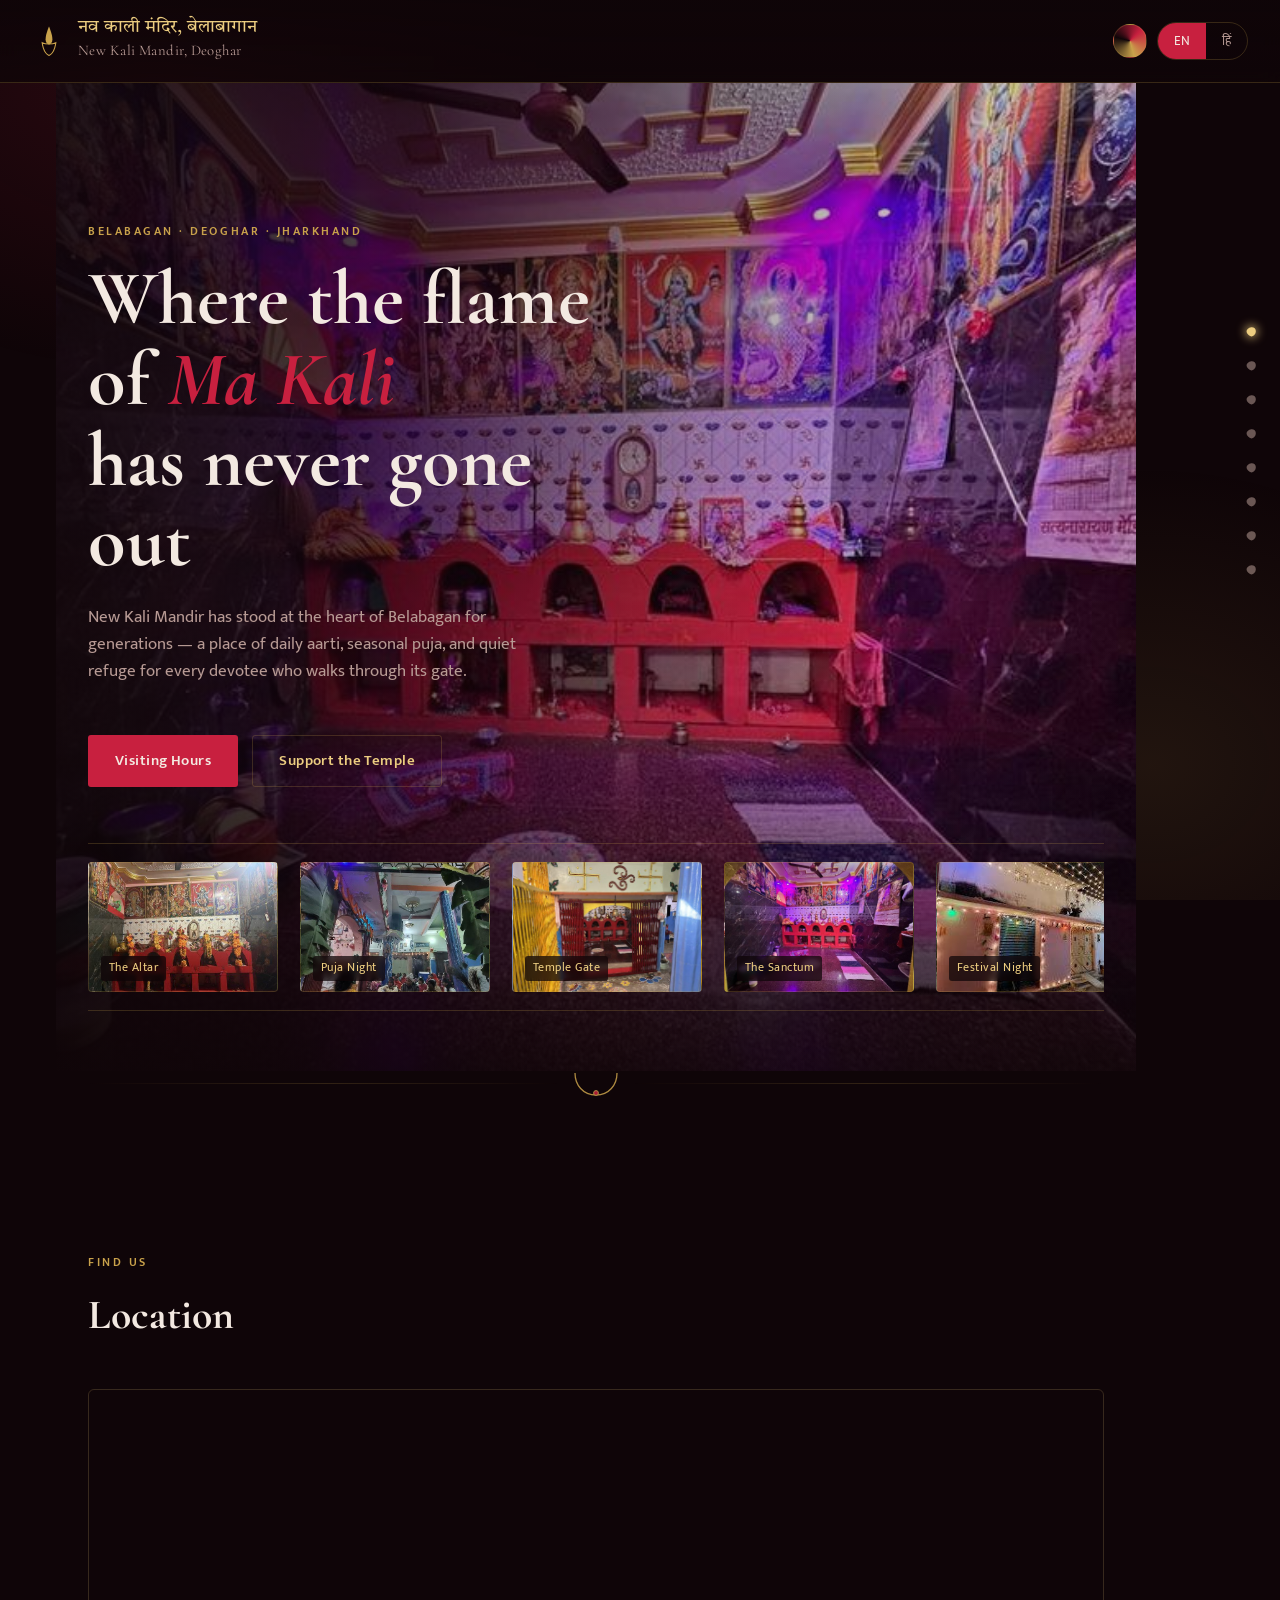
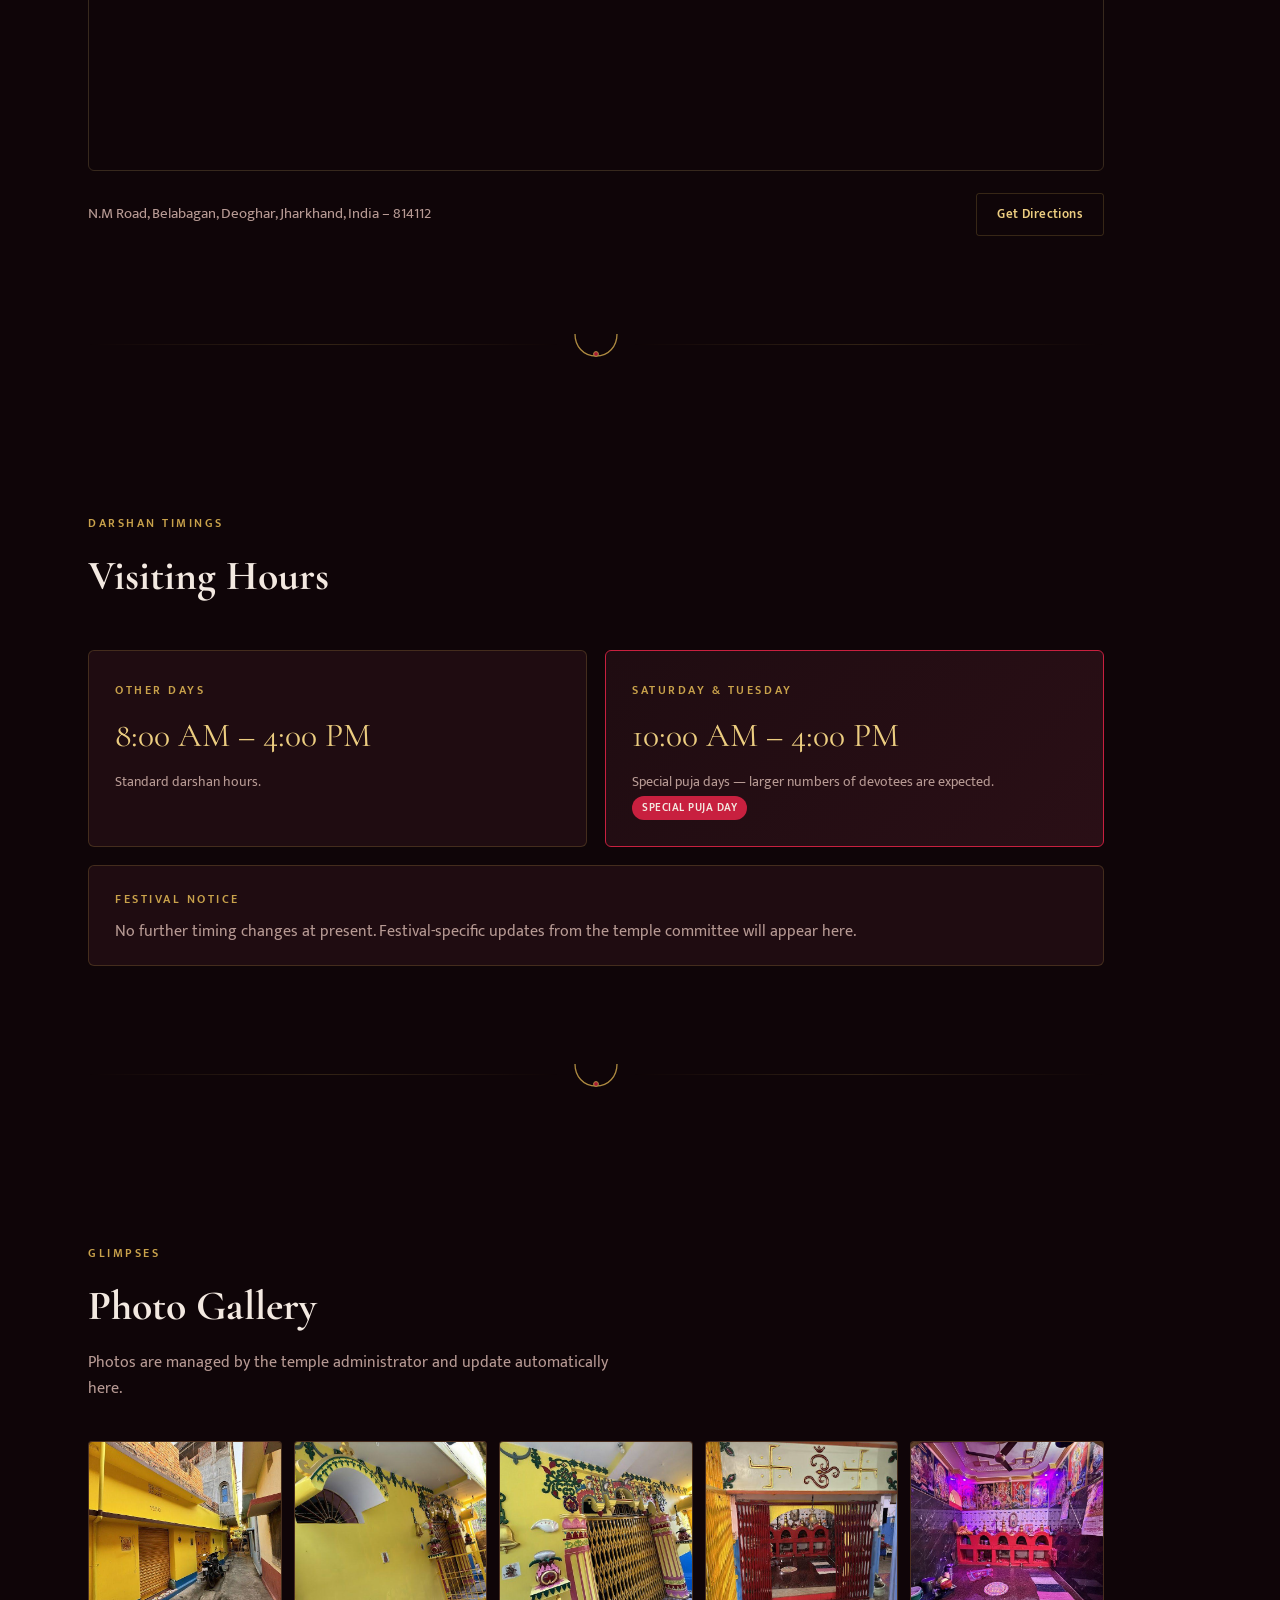
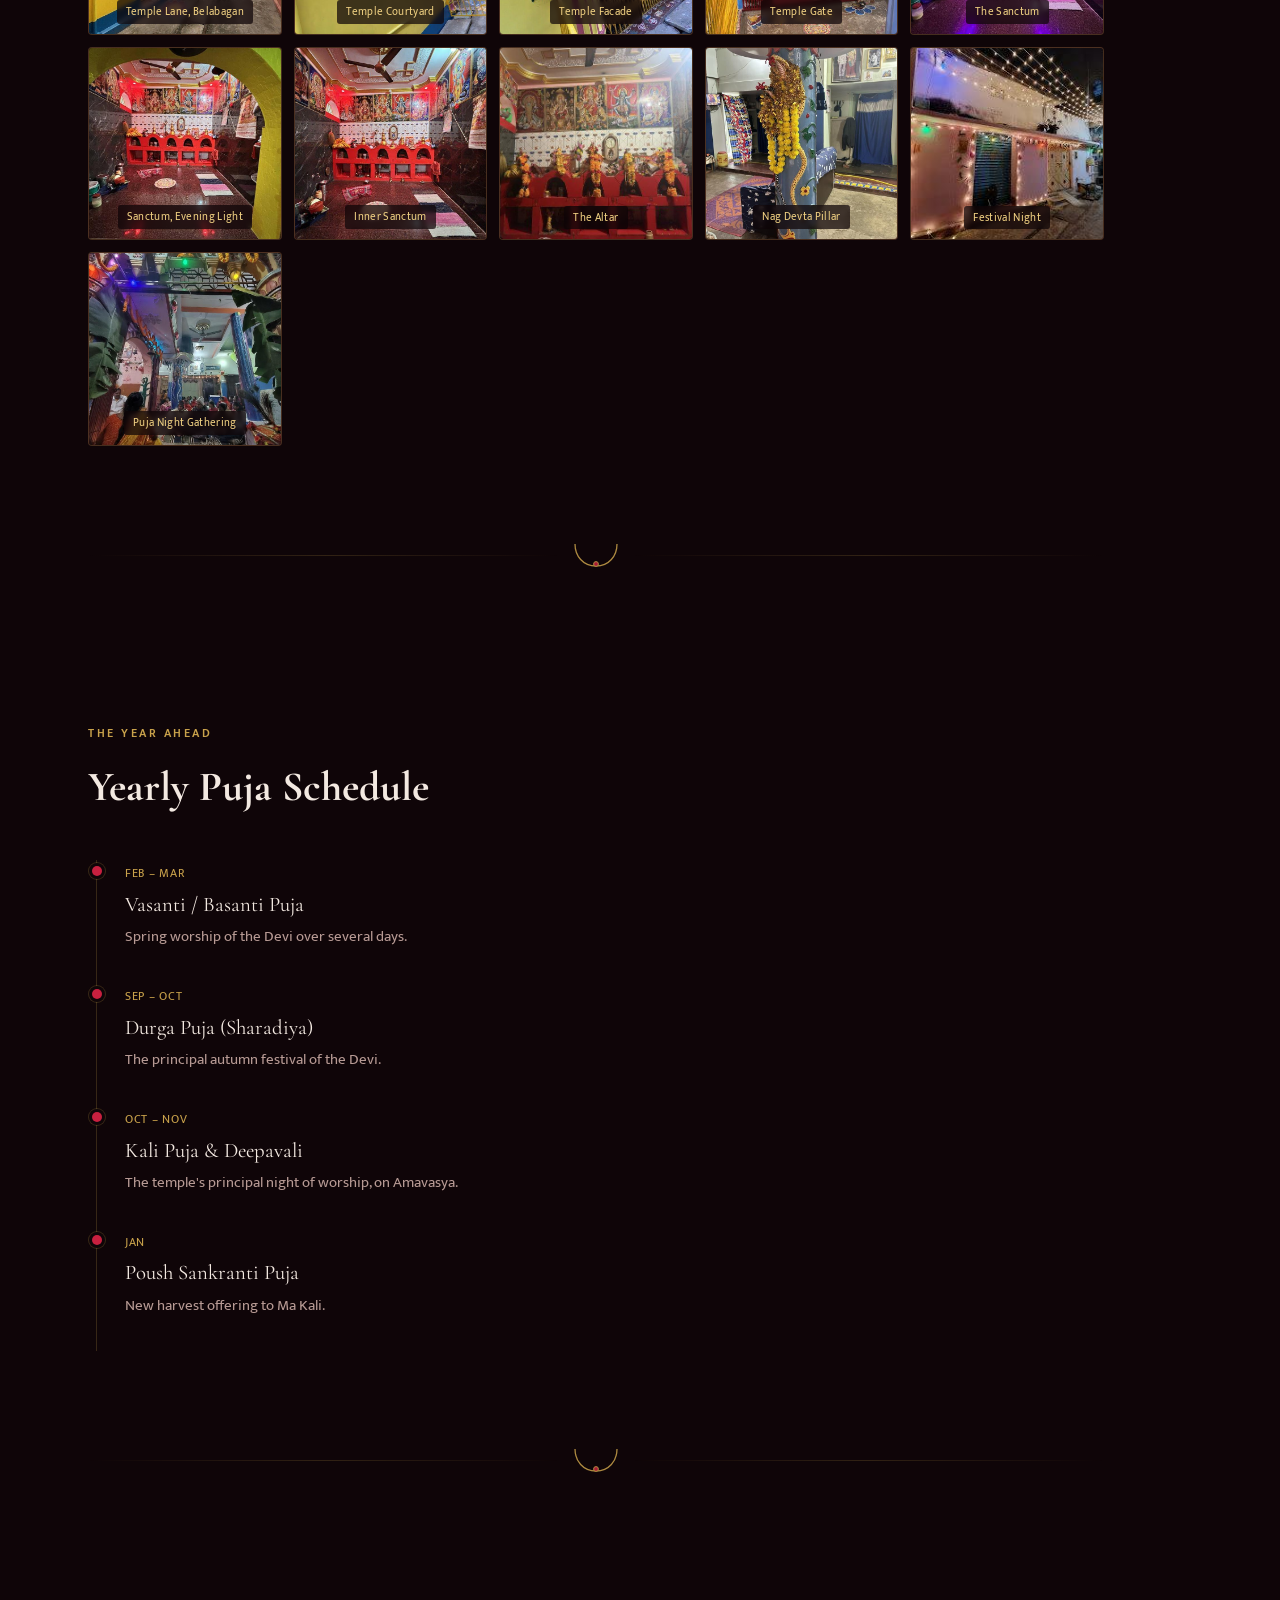
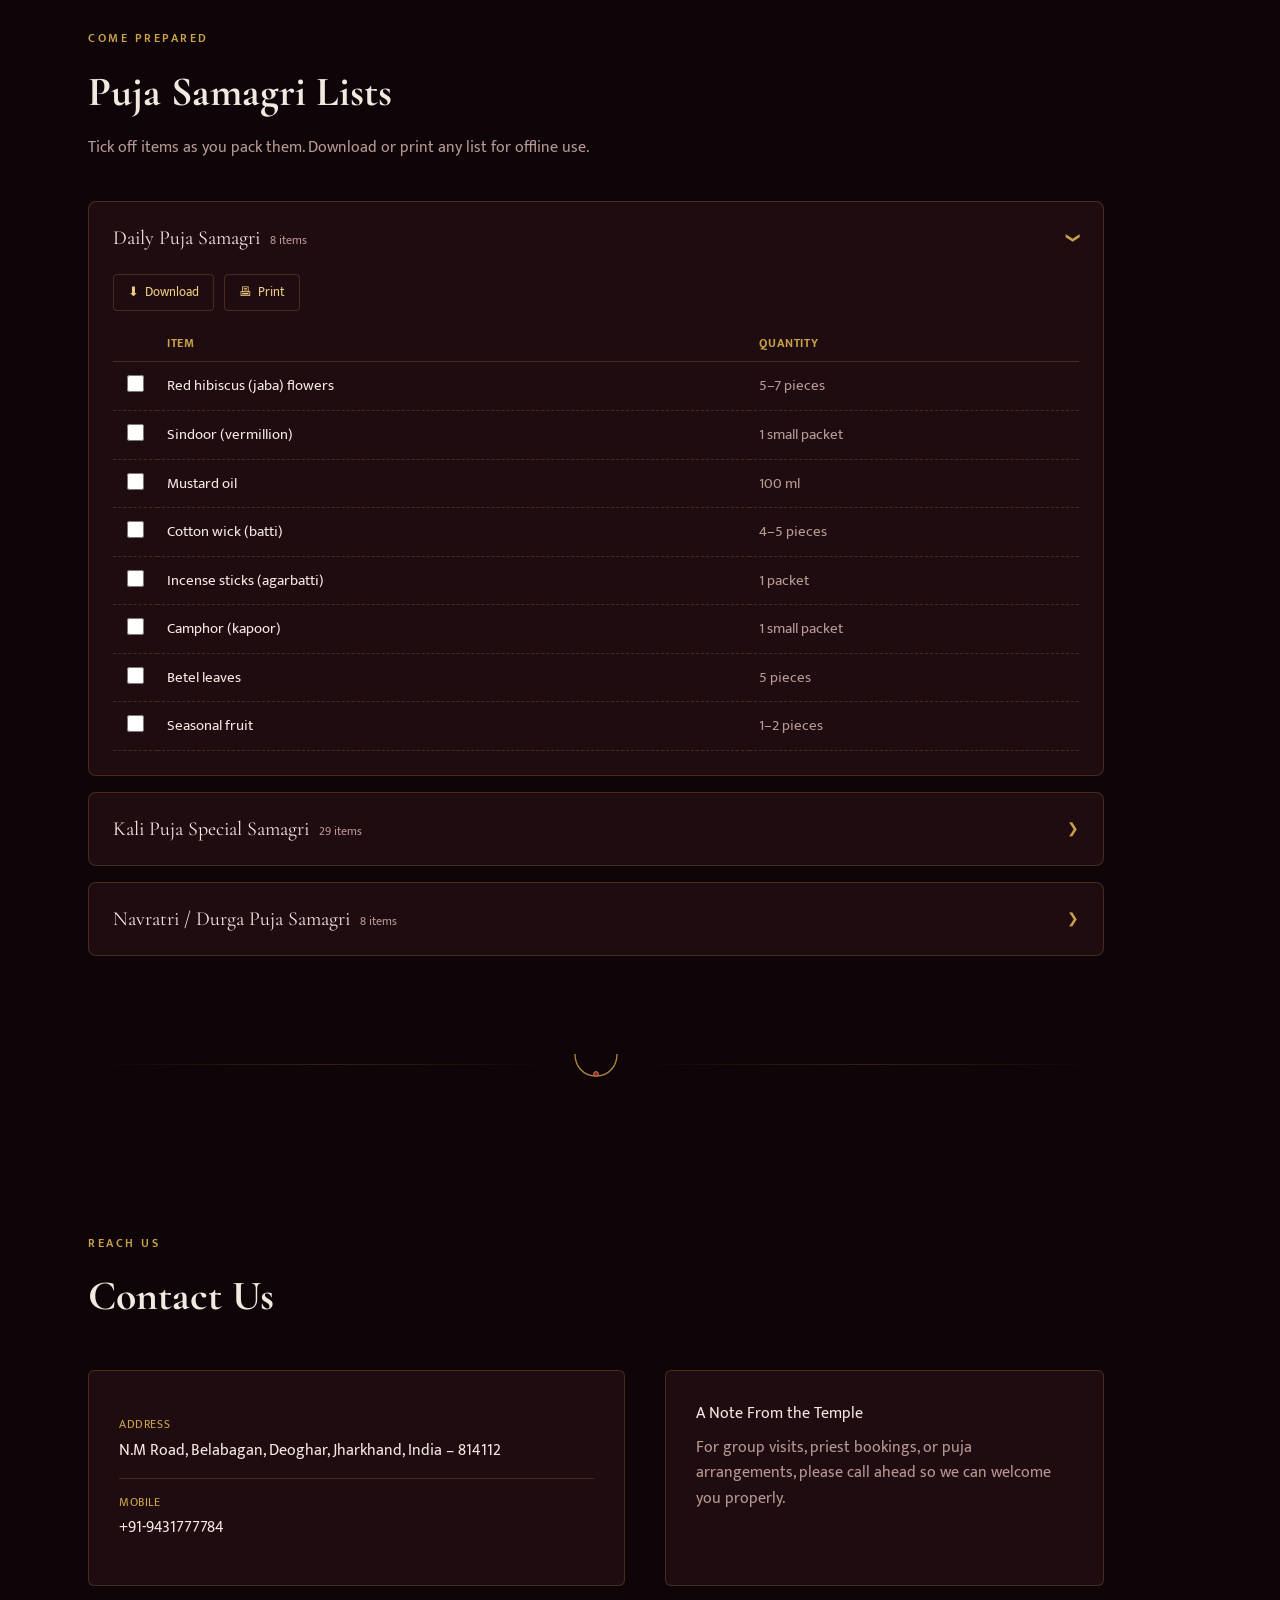
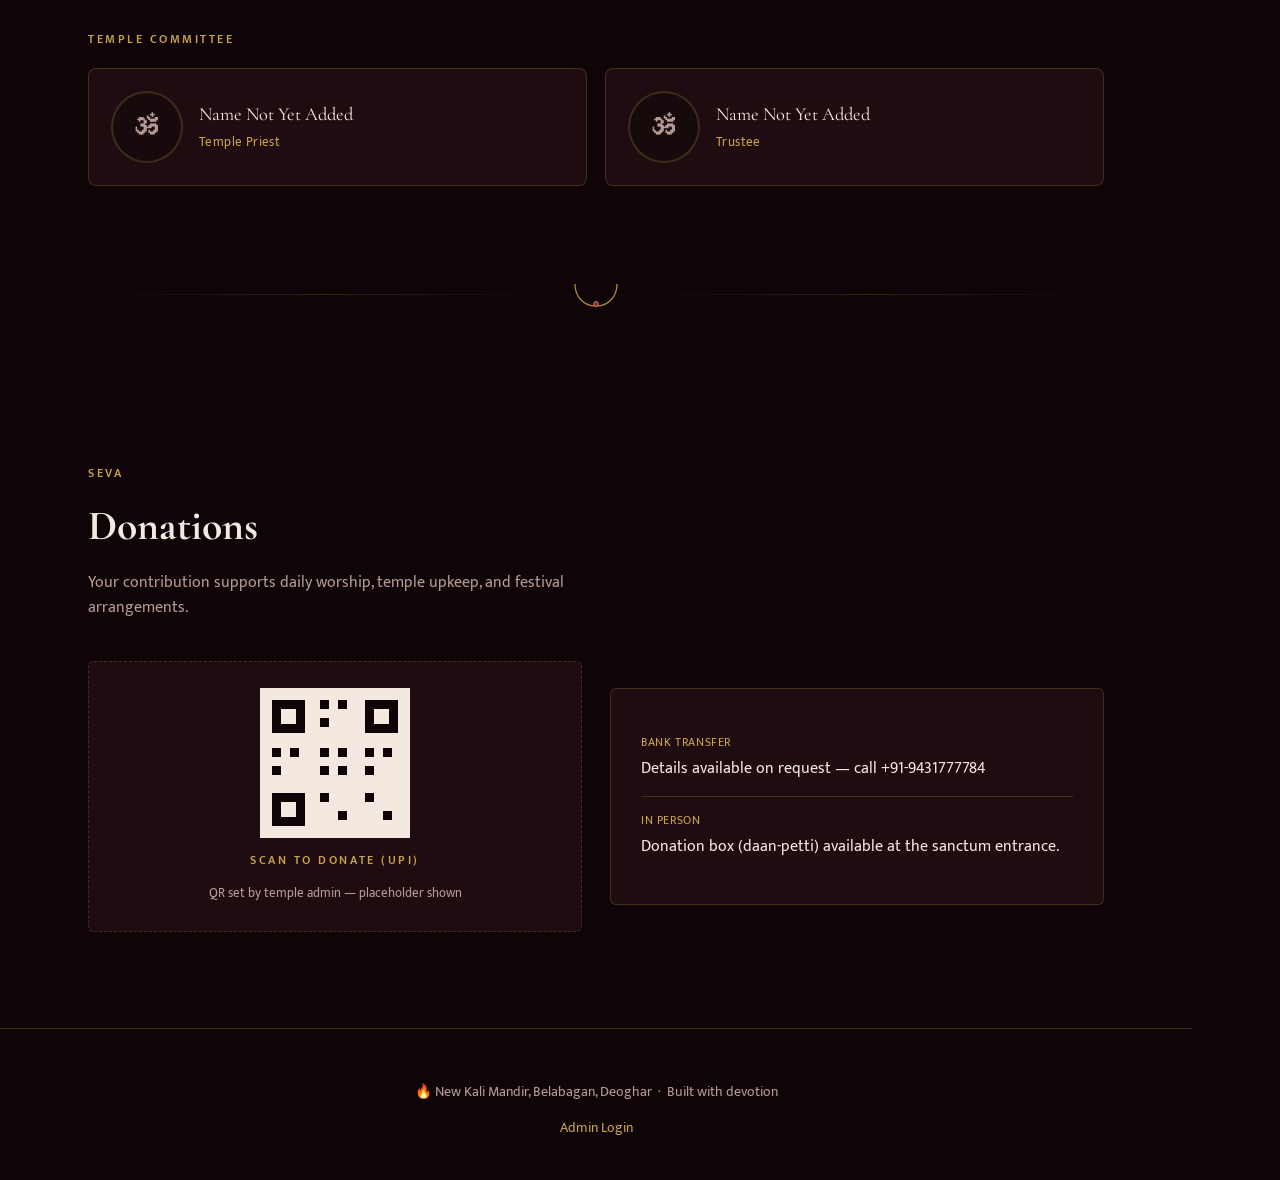
==== commit fdab046c: "add cache-busting version to JS and CSS references Browsers and GitHub Pages CDN were caching old ve" ====
--- a/frontend/index.html
+++ b/frontend/index.html
@@ -18,7 +18,7 @@
 <link rel="preconnect" href="https://fonts.googleapis.com">
 <link rel="preconnect" href="https://fonts.gstatic.com" crossorigin>
 <link href="https://fonts.googleapis.com/css2?family=Cormorant+Garamond:ital,wght@0,500;0,600;1,500&family=Tiro+Devanagari+Hindi:ital@0;1&family=Mukta:wght@400;500;600;700&display=swap" rel="stylesheet">
-<link rel="stylesheet" href="styles.css">
+<link rel="stylesheet" href="styles.css?v=20261105">
 <script>
   // Site configuration — set once the Azure Functions backend is deployed.
   // Until then the site runs fully on frontend/assets/default-content.json.
@@ -278,6 +278,6 @@
   <div class="lightbox-cap" id="lightboxCap"></div>
 </div>
 
-<script src="index.js"></script>
+<script src="index.js?v=20261105"></script>
 </body>
 </html>
--- a/frontend/styles.css
+++ b/frontend/styles.css
@@ -546,6 +546,8 @@
 table.samagri-table td.check-col { width: 30px; }
 table.samagri-table input[type="checkbox"] { width: 17px; height: 17px; accent-color: var(--sindoor); }
 table.samagri-table tr.checked td { color: var(--muted); text-decoration: line-through; }
+.samagri-date { padding: 8px 24px 12px; font-size: 0.85rem; color: var(--gold-bright); font-weight: 500; }
+.samagri-note { padding: 10px 24px 18px; font-size: 0.82rem; color: var(--muted); font-style: italic; border-top: 1px dashed var(--line); margin: 0 24px; padding-left: 0; padding-right: 0; }
 
 /* ---------- Contact ---------- */
 .contact-grid { display: grid; grid-template-columns: 1.1fr 0.9fr; gap: 40px; }
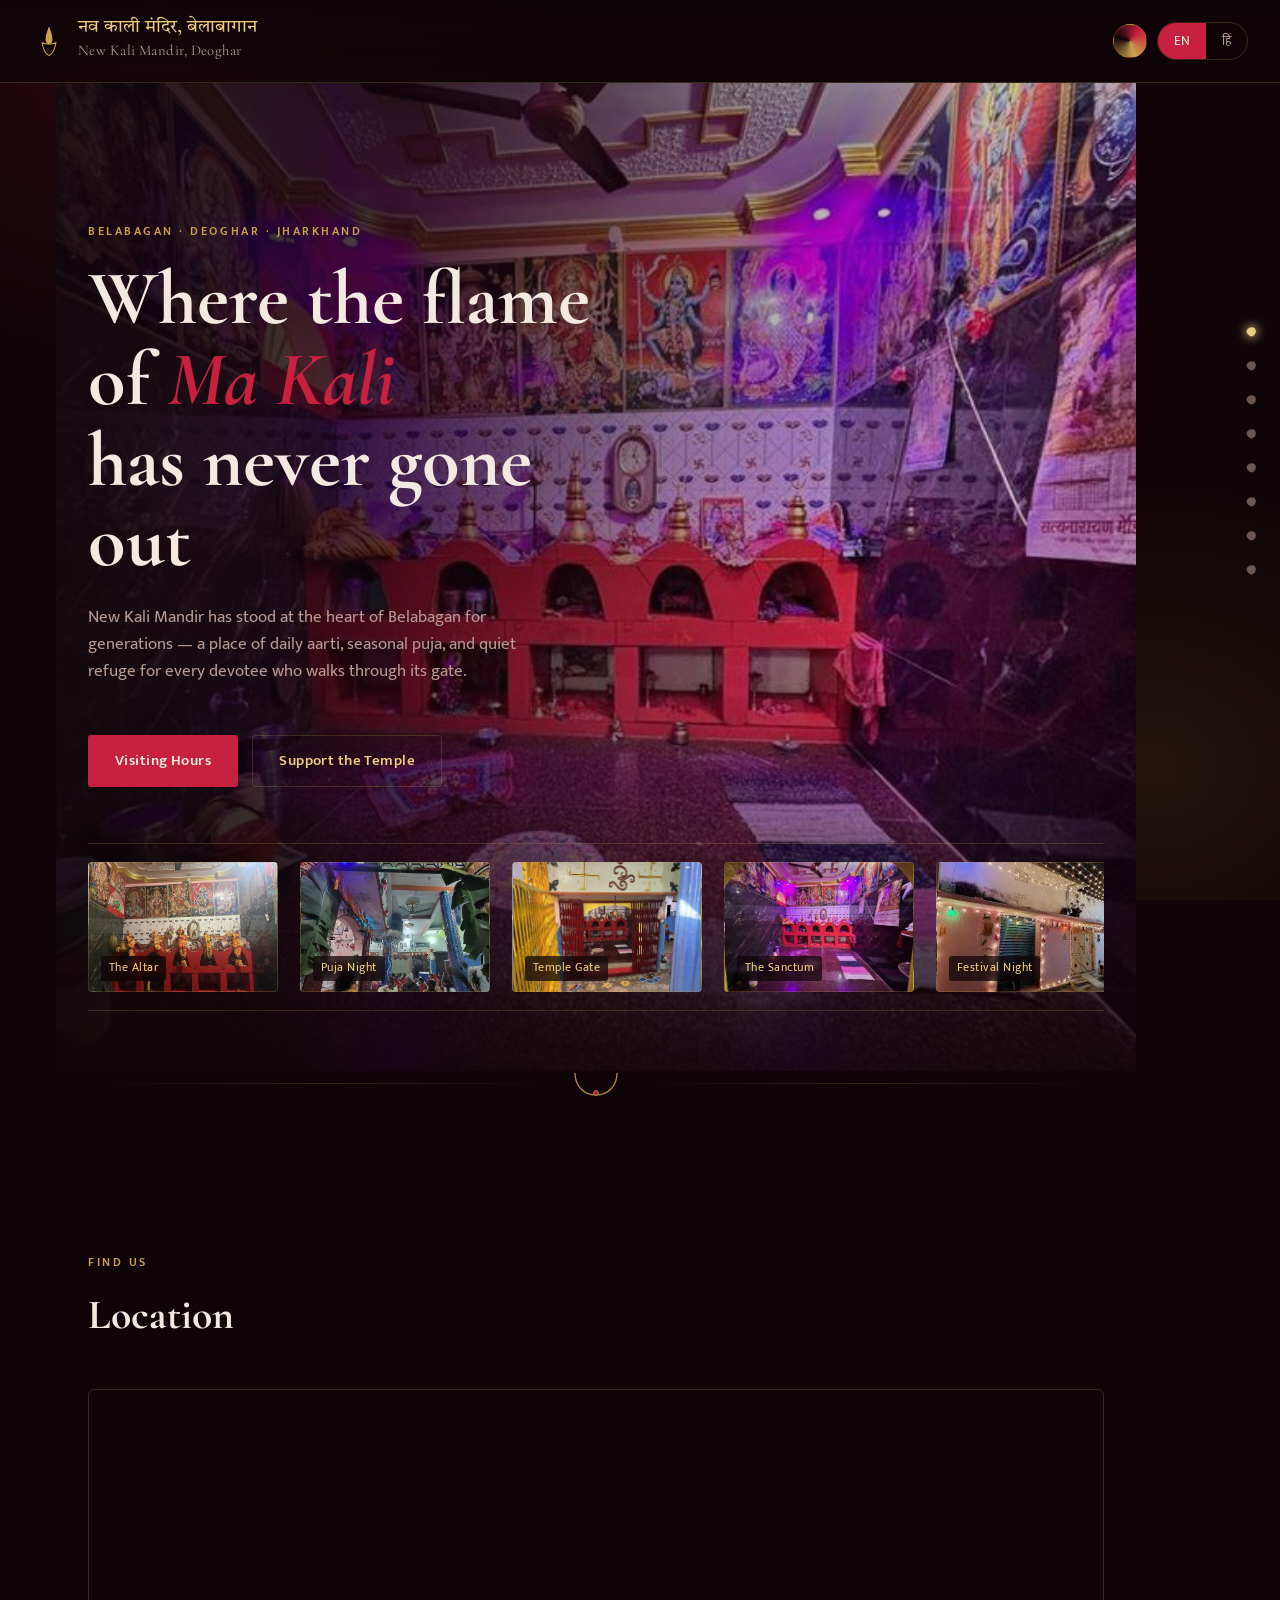
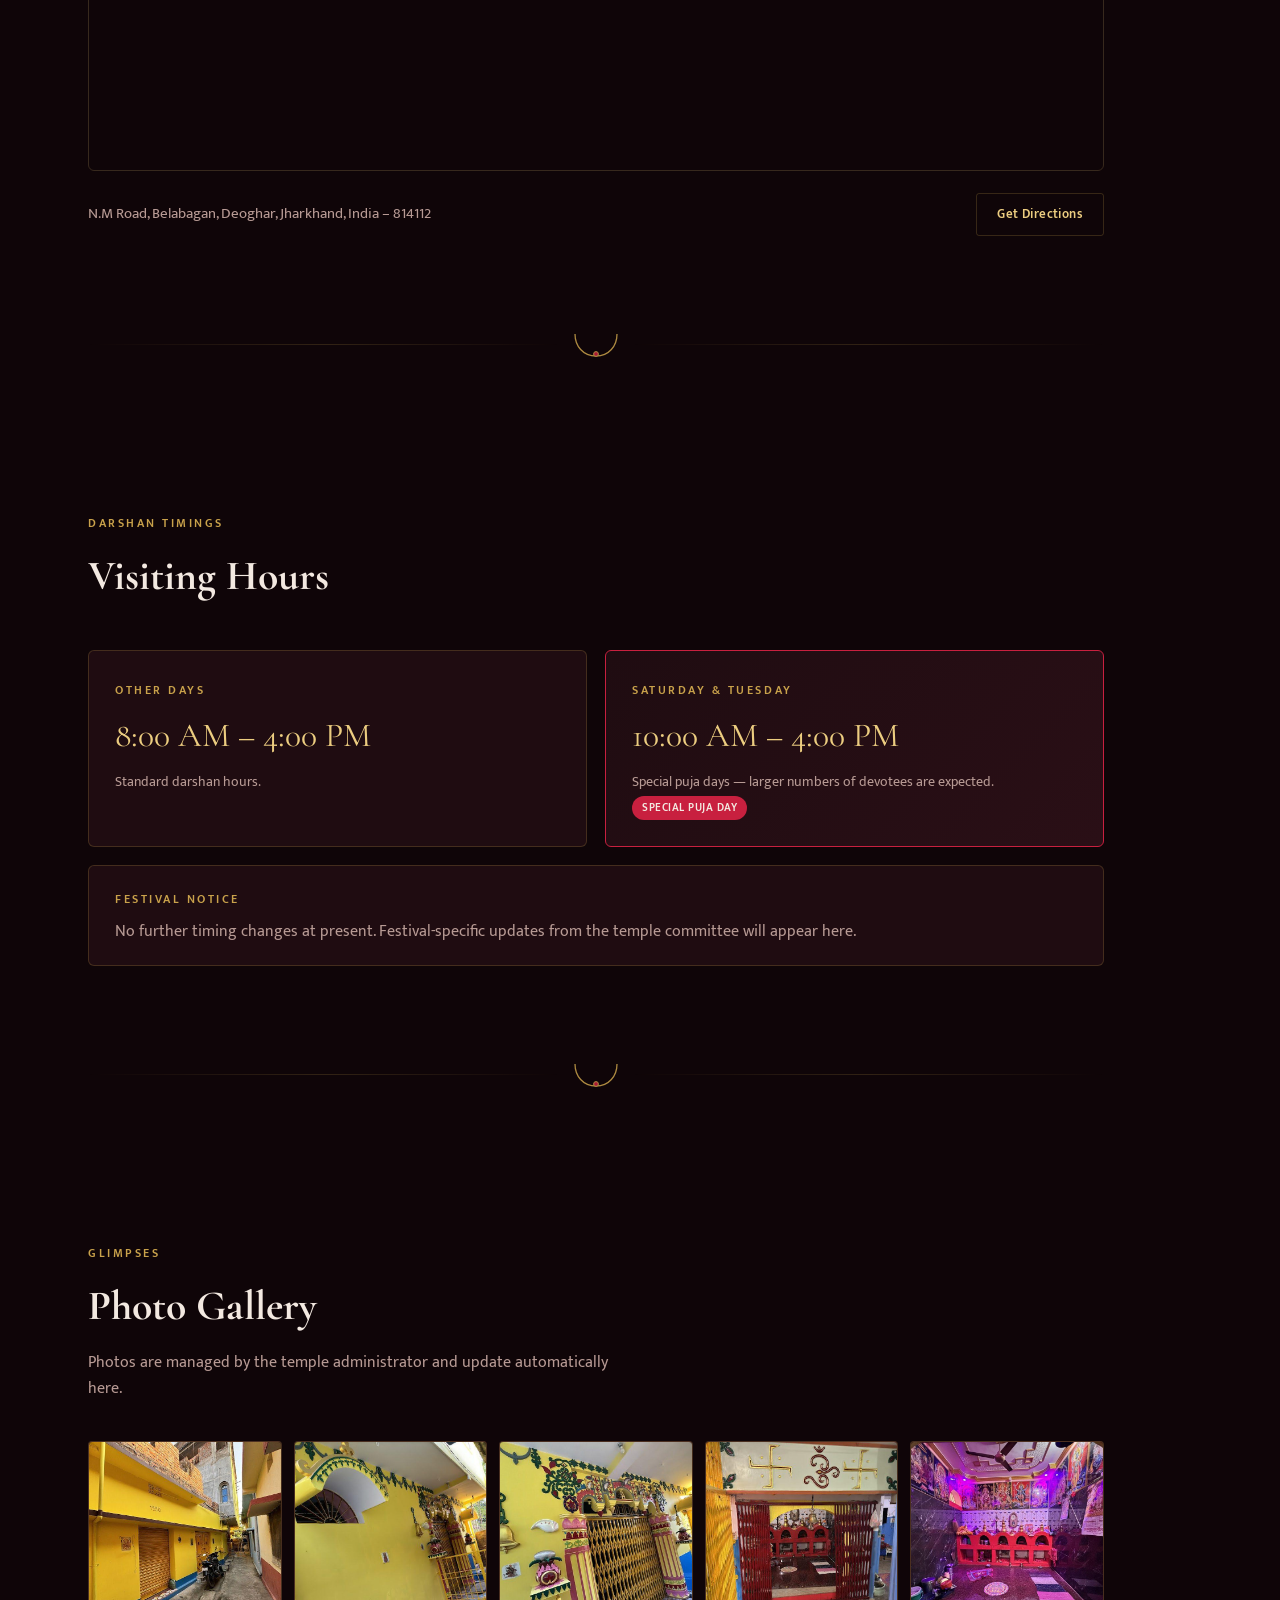
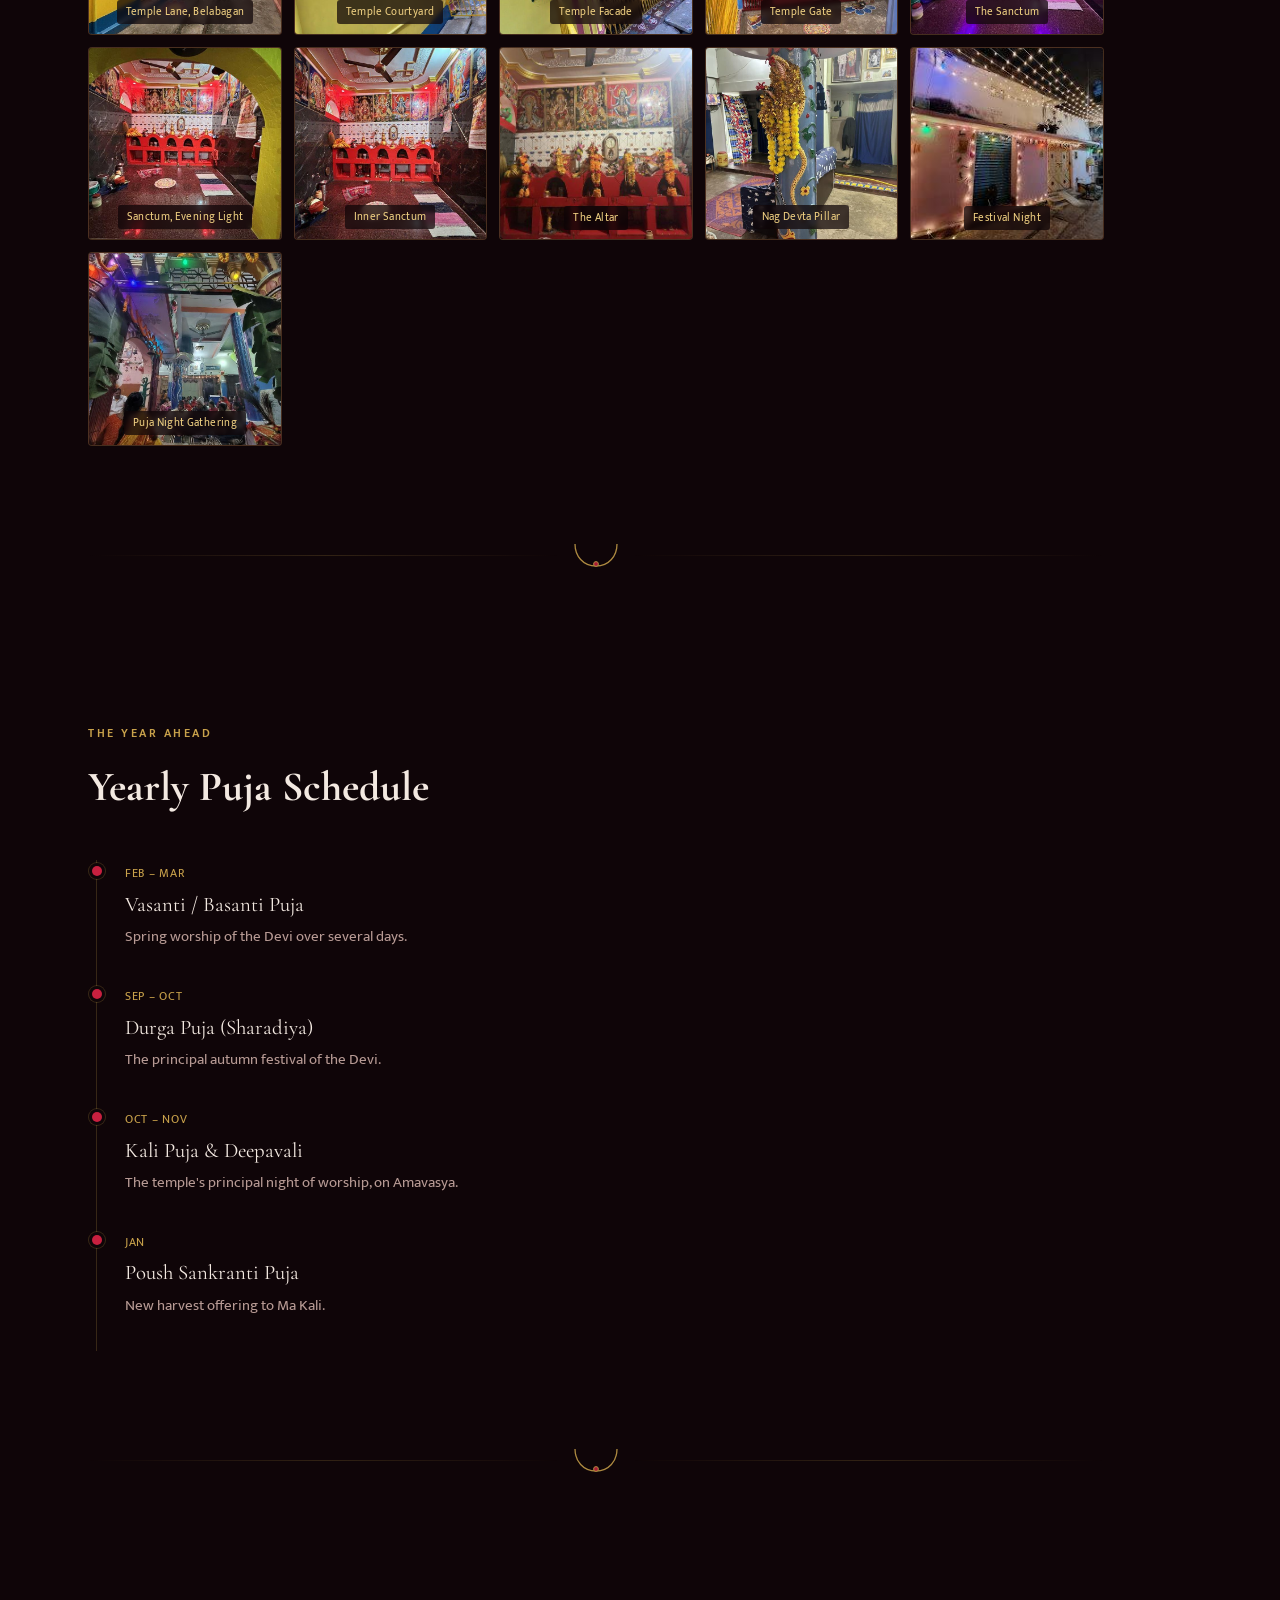
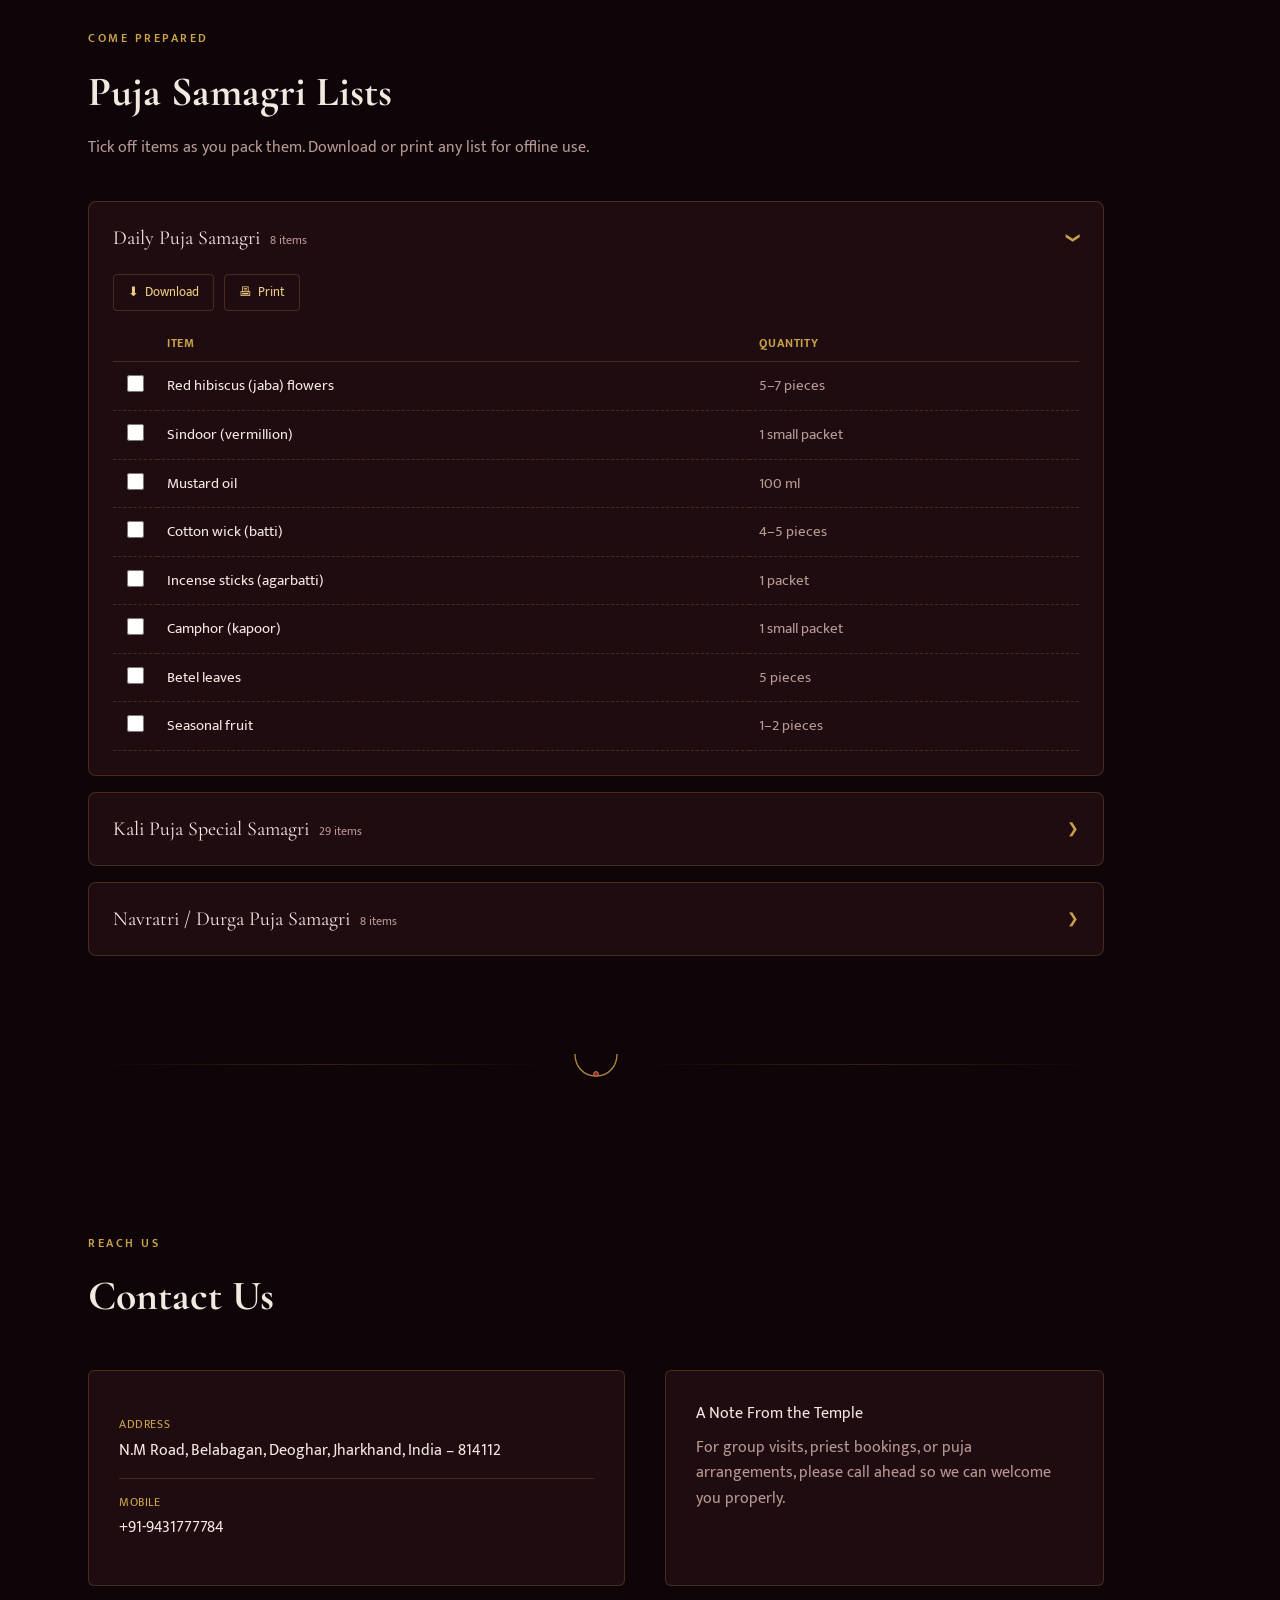
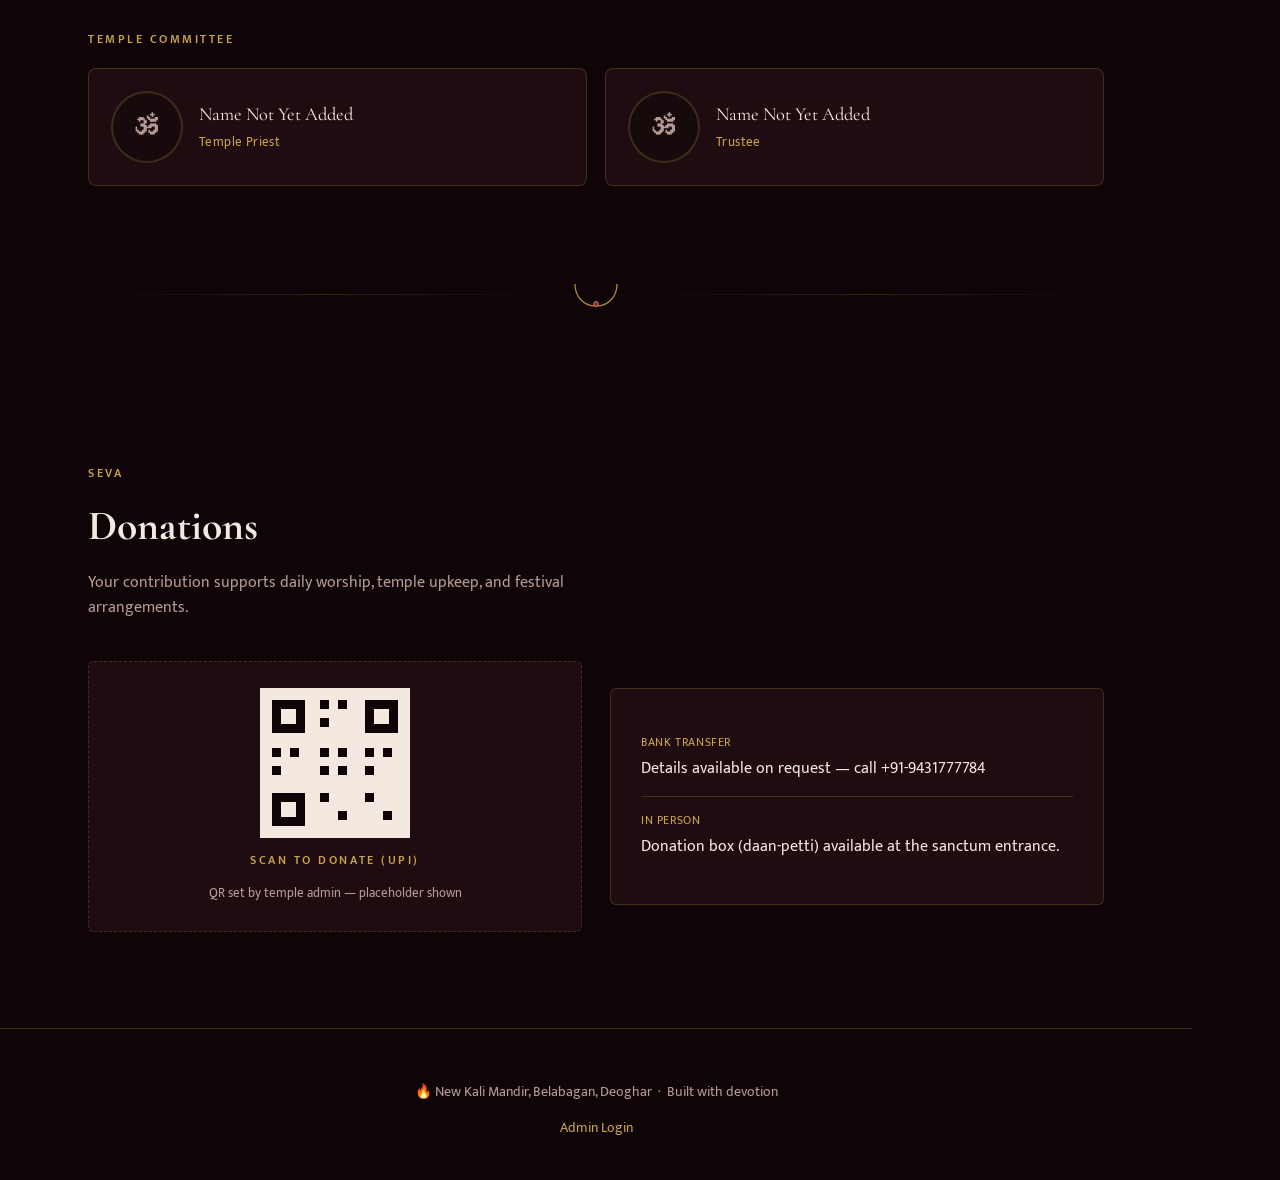
==== commit 28a8407f: "fix print white box: compact single-line rows to fit one page The white box was Chrome's page-break " ====
--- a/frontend/index.html
+++ b/frontend/index.html
@@ -278,6 +278,6 @@
   <div class="lightbox-cap" id="lightboxCap"></div>
 </div>
 
-<script src="index.js?v=20261105"></script>
+<script src="index.js?v=20261105f"></script>
 </body>
 </html>
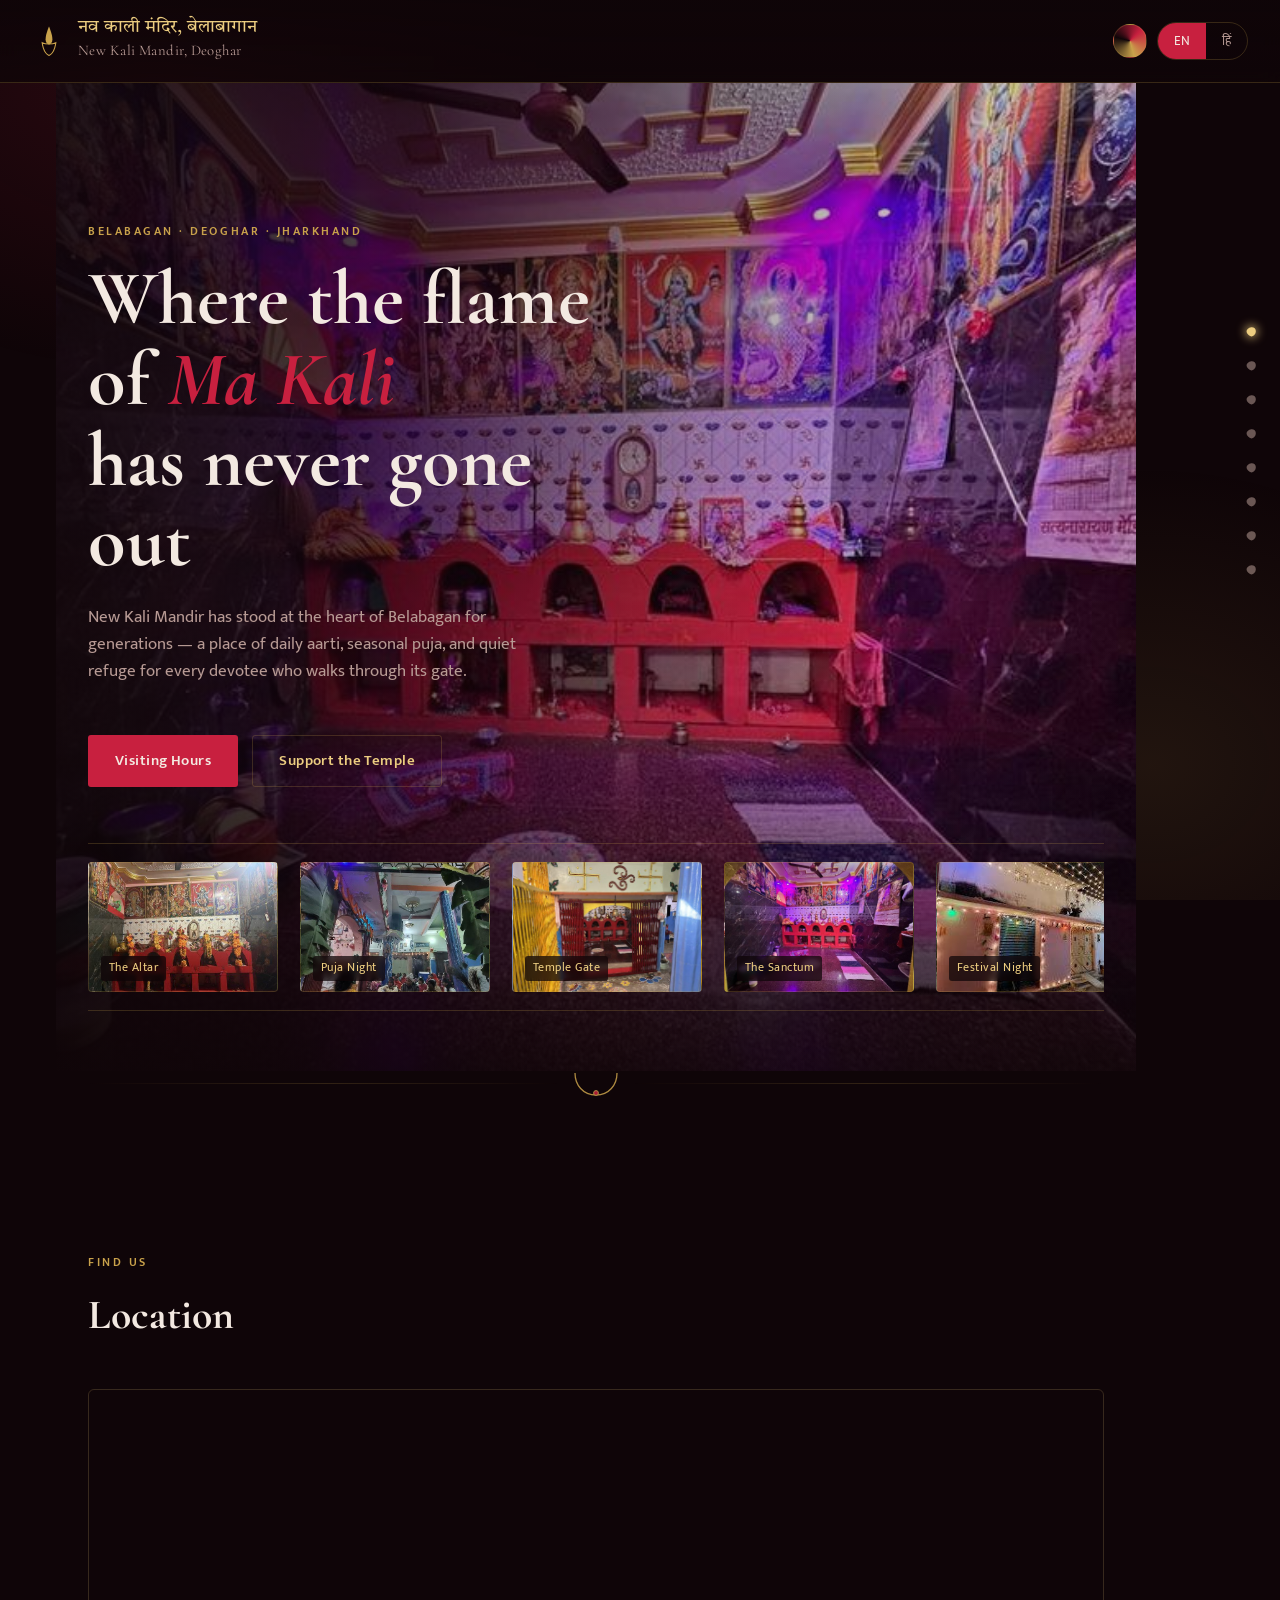
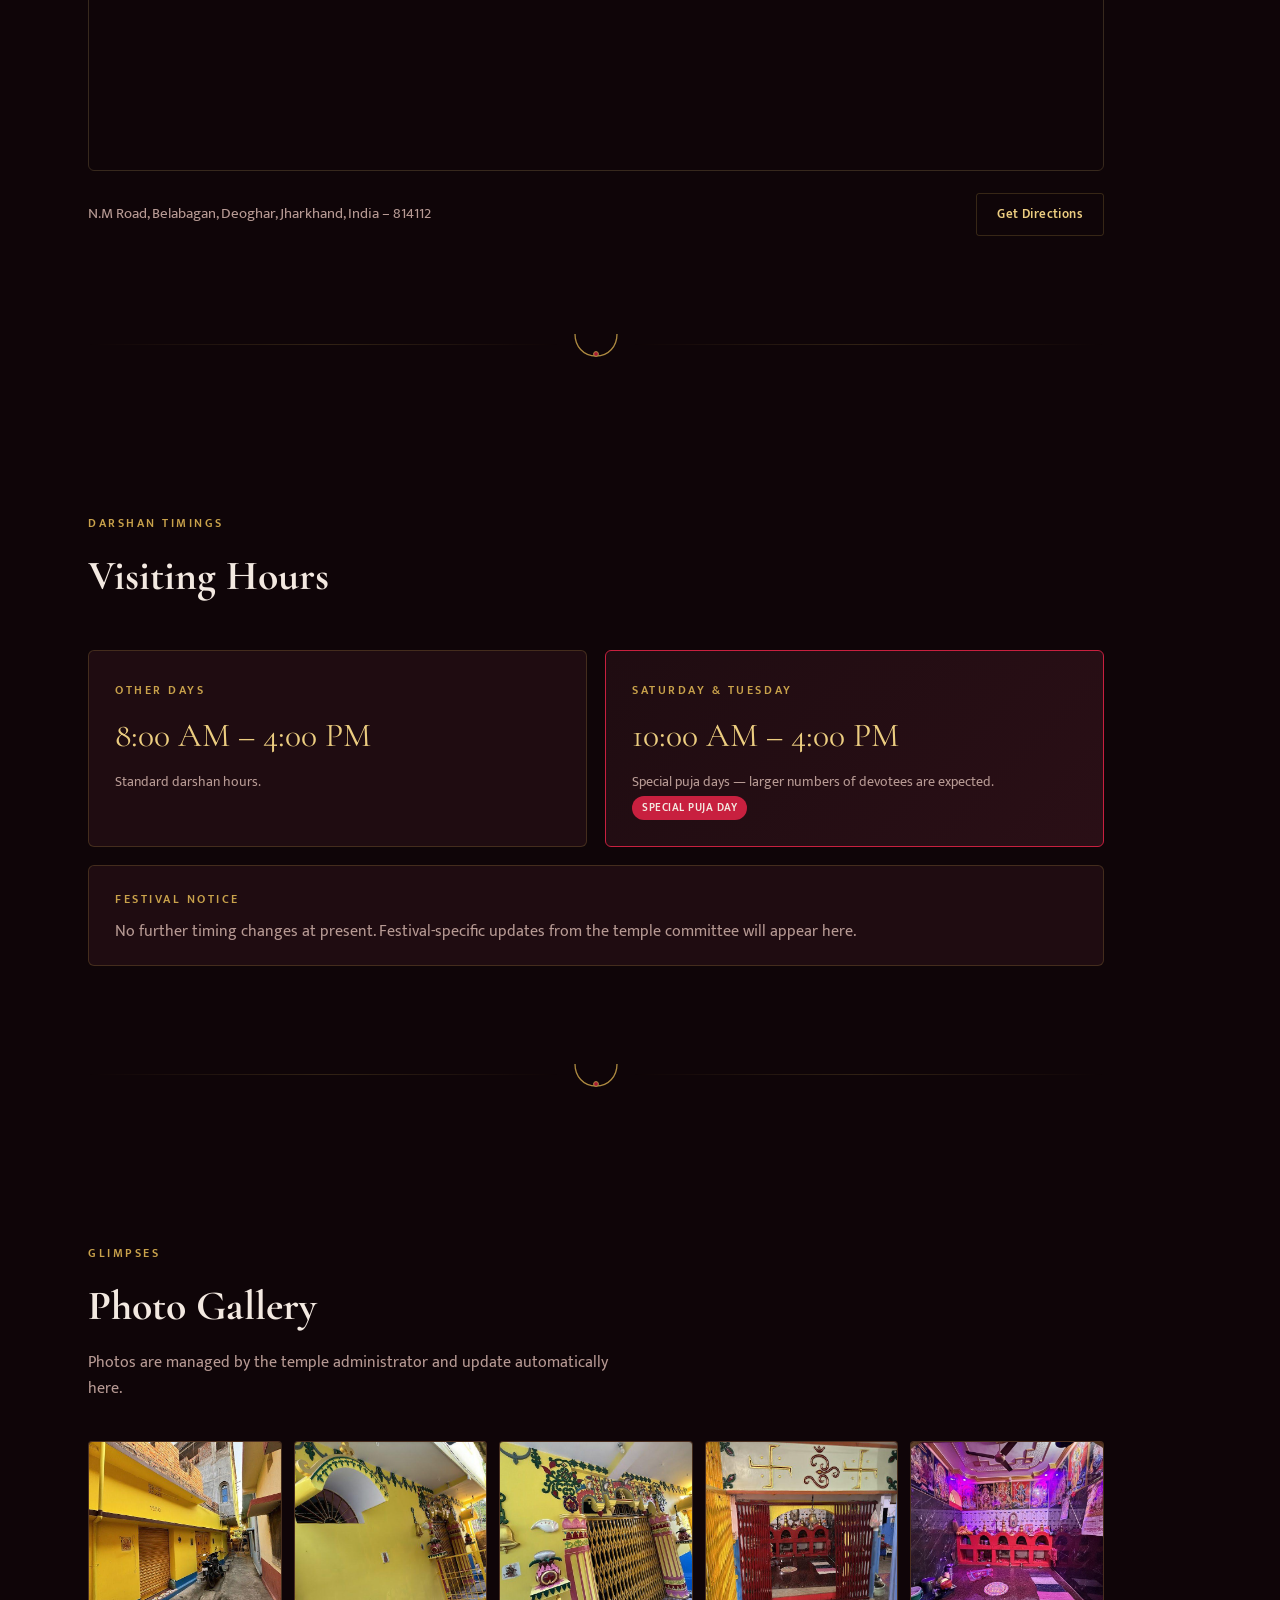
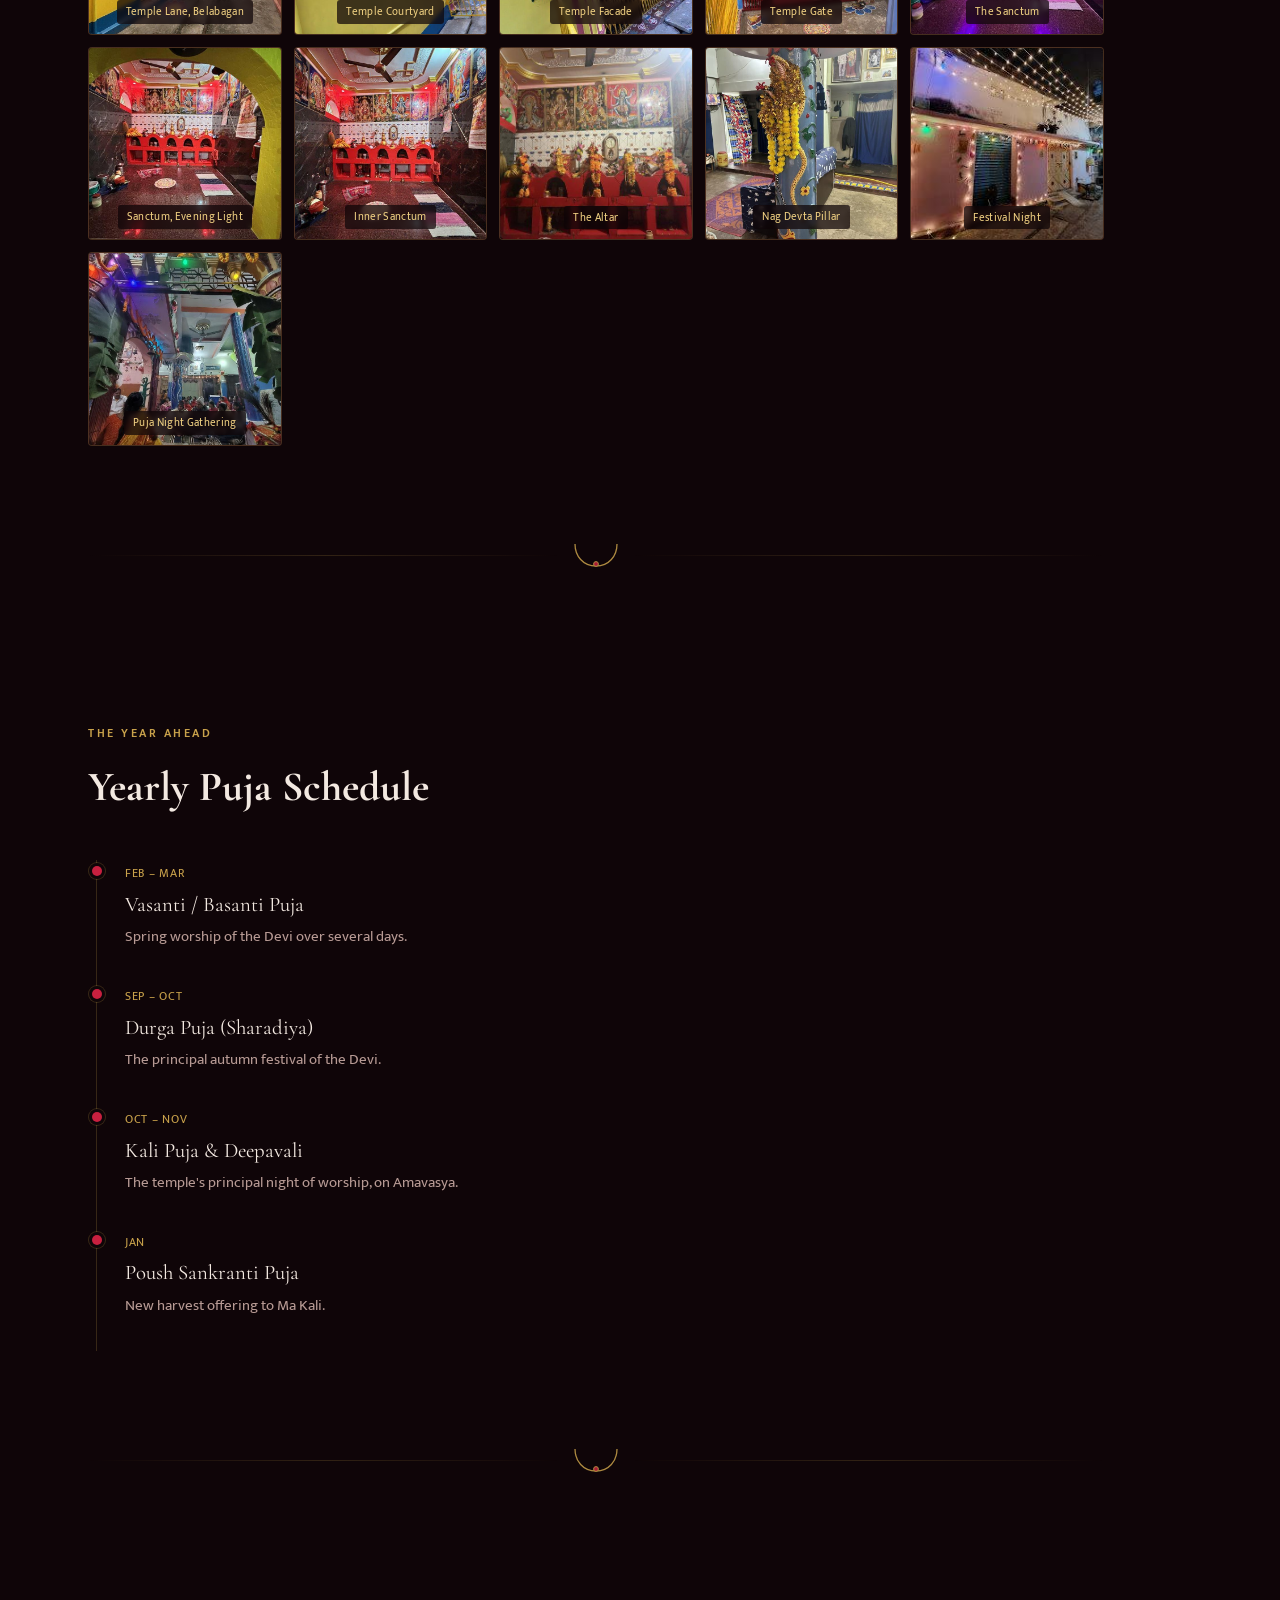
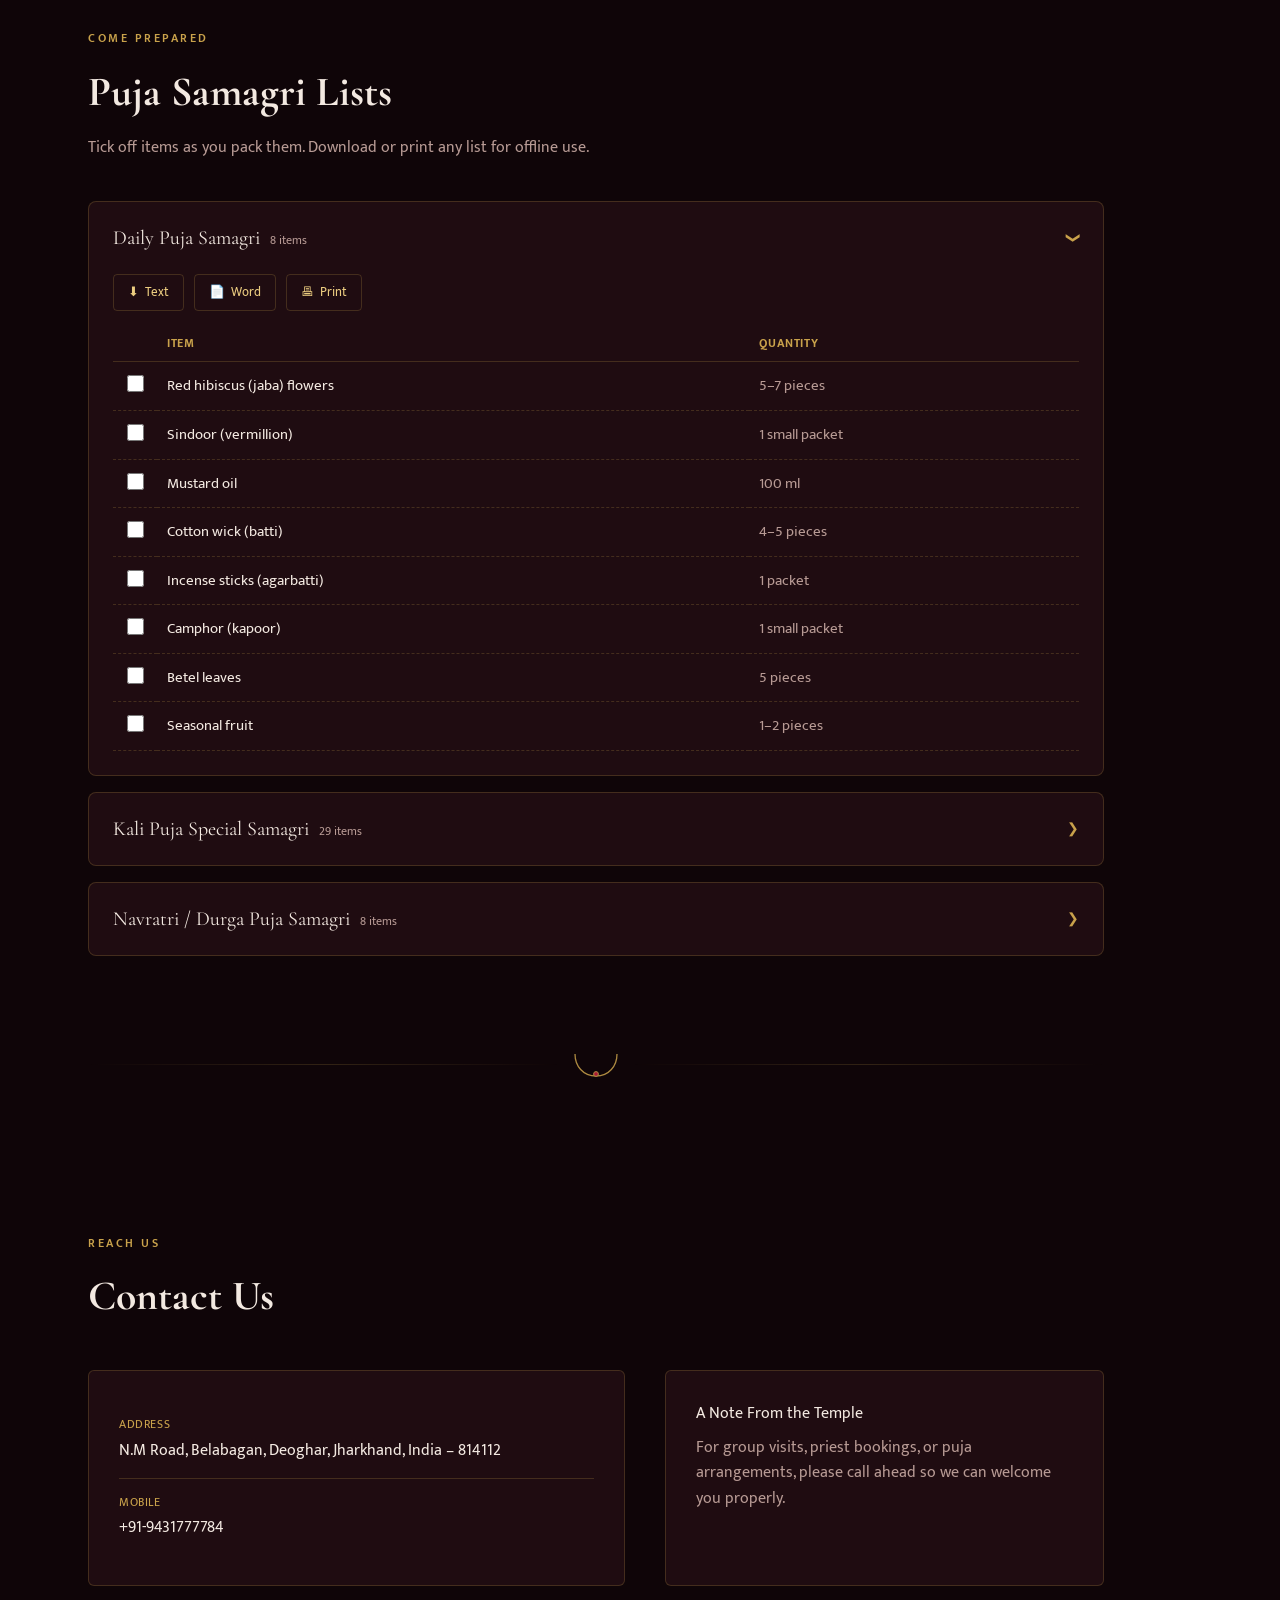
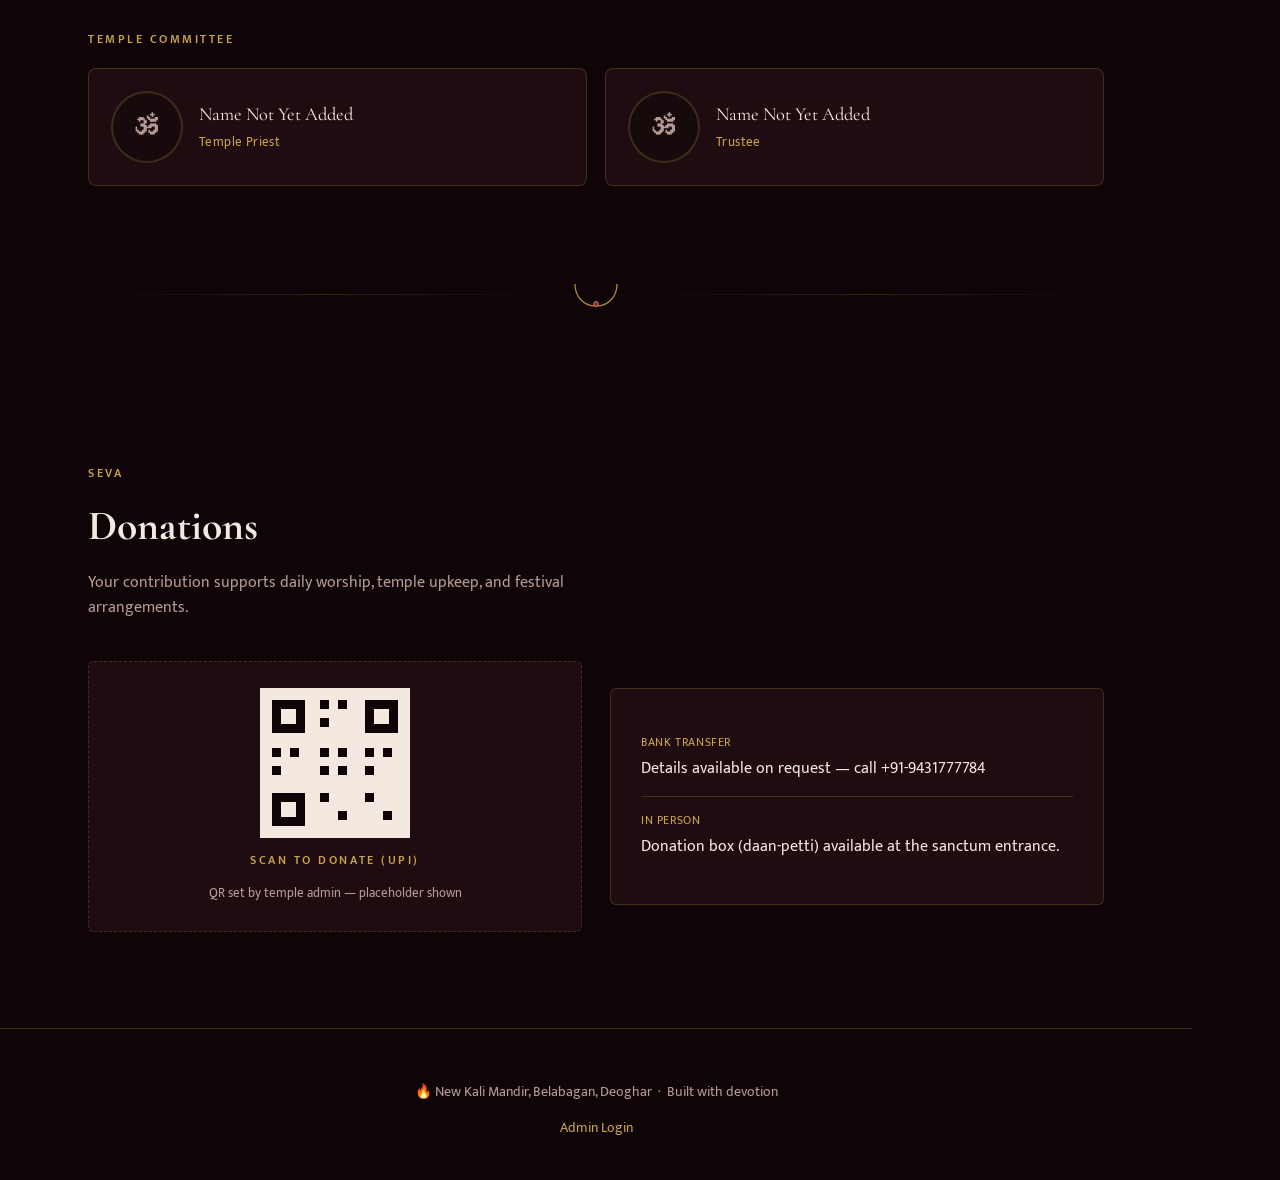
==== commit 0735834b: "add Word download option to samagri lists Each samagri list now has Text, Word and Print buttons. Th" ====
--- a/frontend/index.html
+++ b/frontend/index.html
@@ -278,6 +278,6 @@
   <div class="lightbox-cap" id="lightboxCap"></div>
 </div>
 
-<script src="index.js?v=20261105f"></script>
+<script src="index.js?v=20261105g"></script>
 </body>
 </html>
